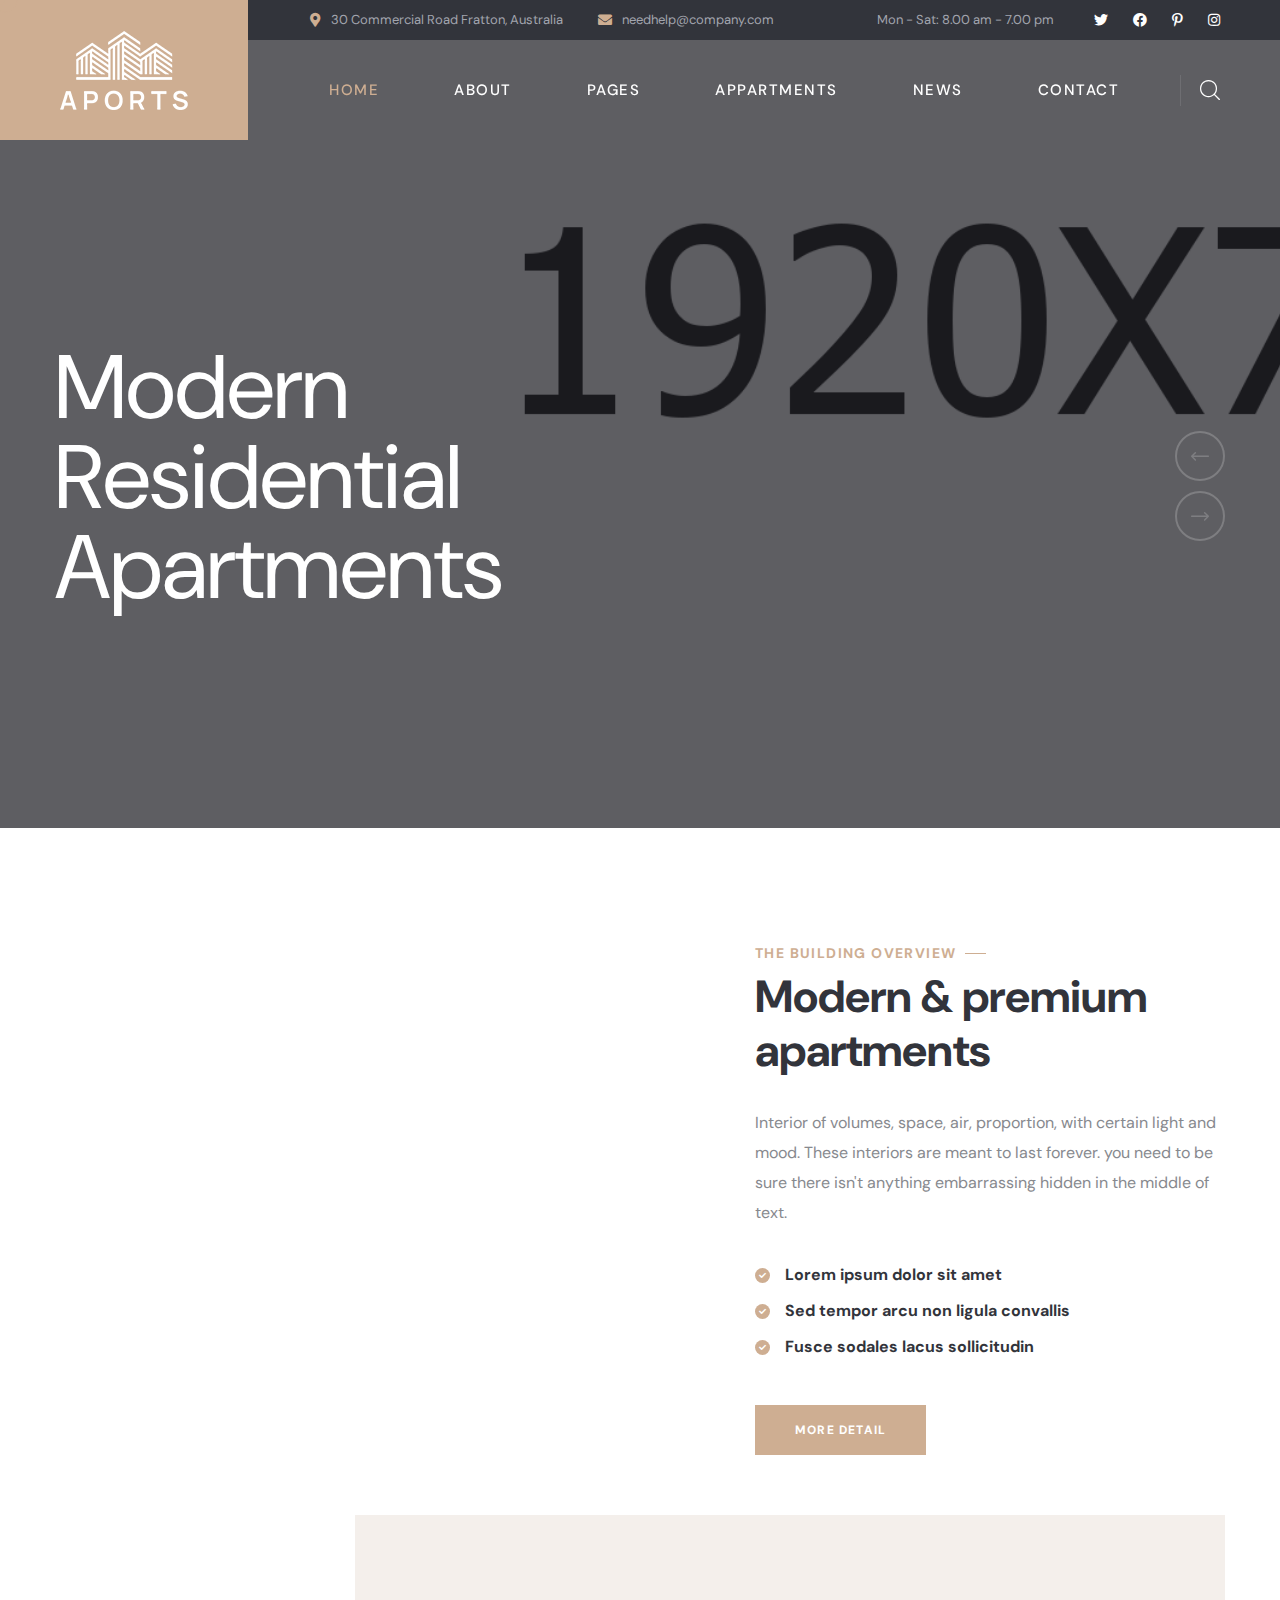
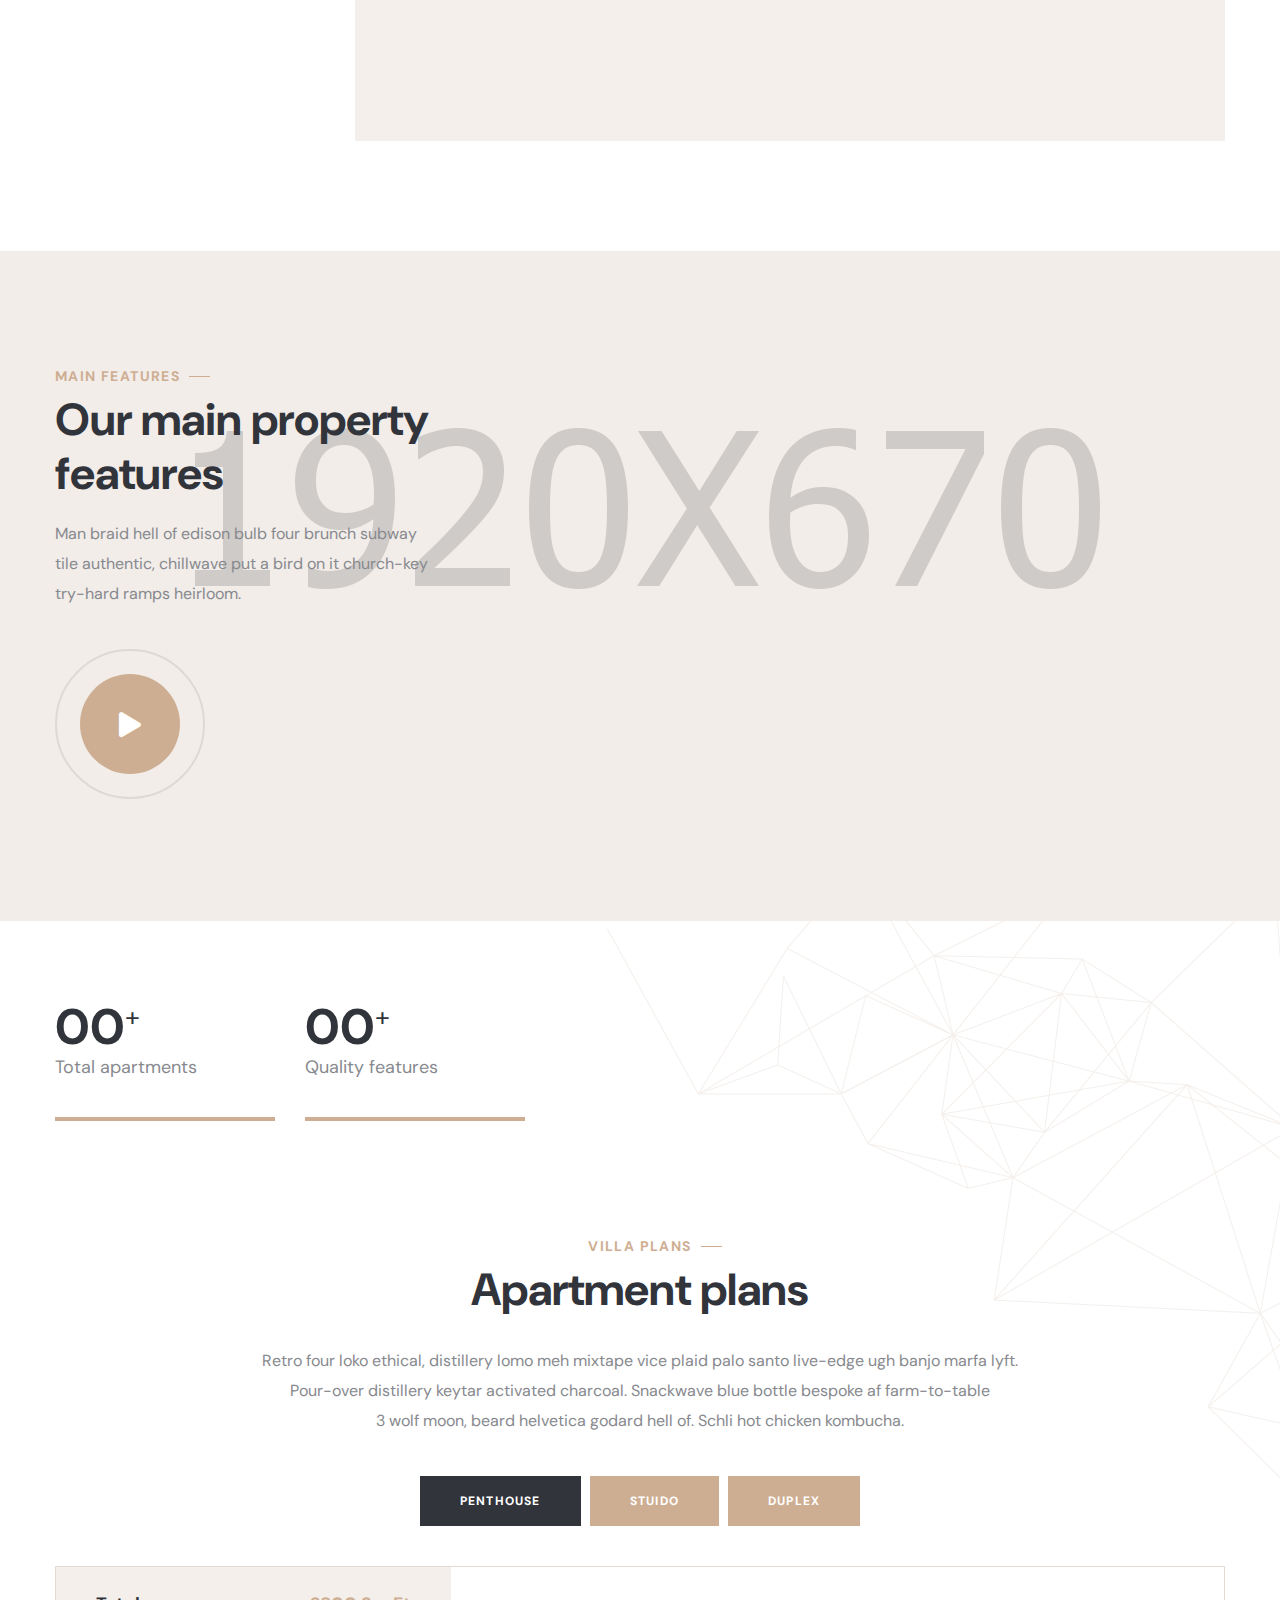
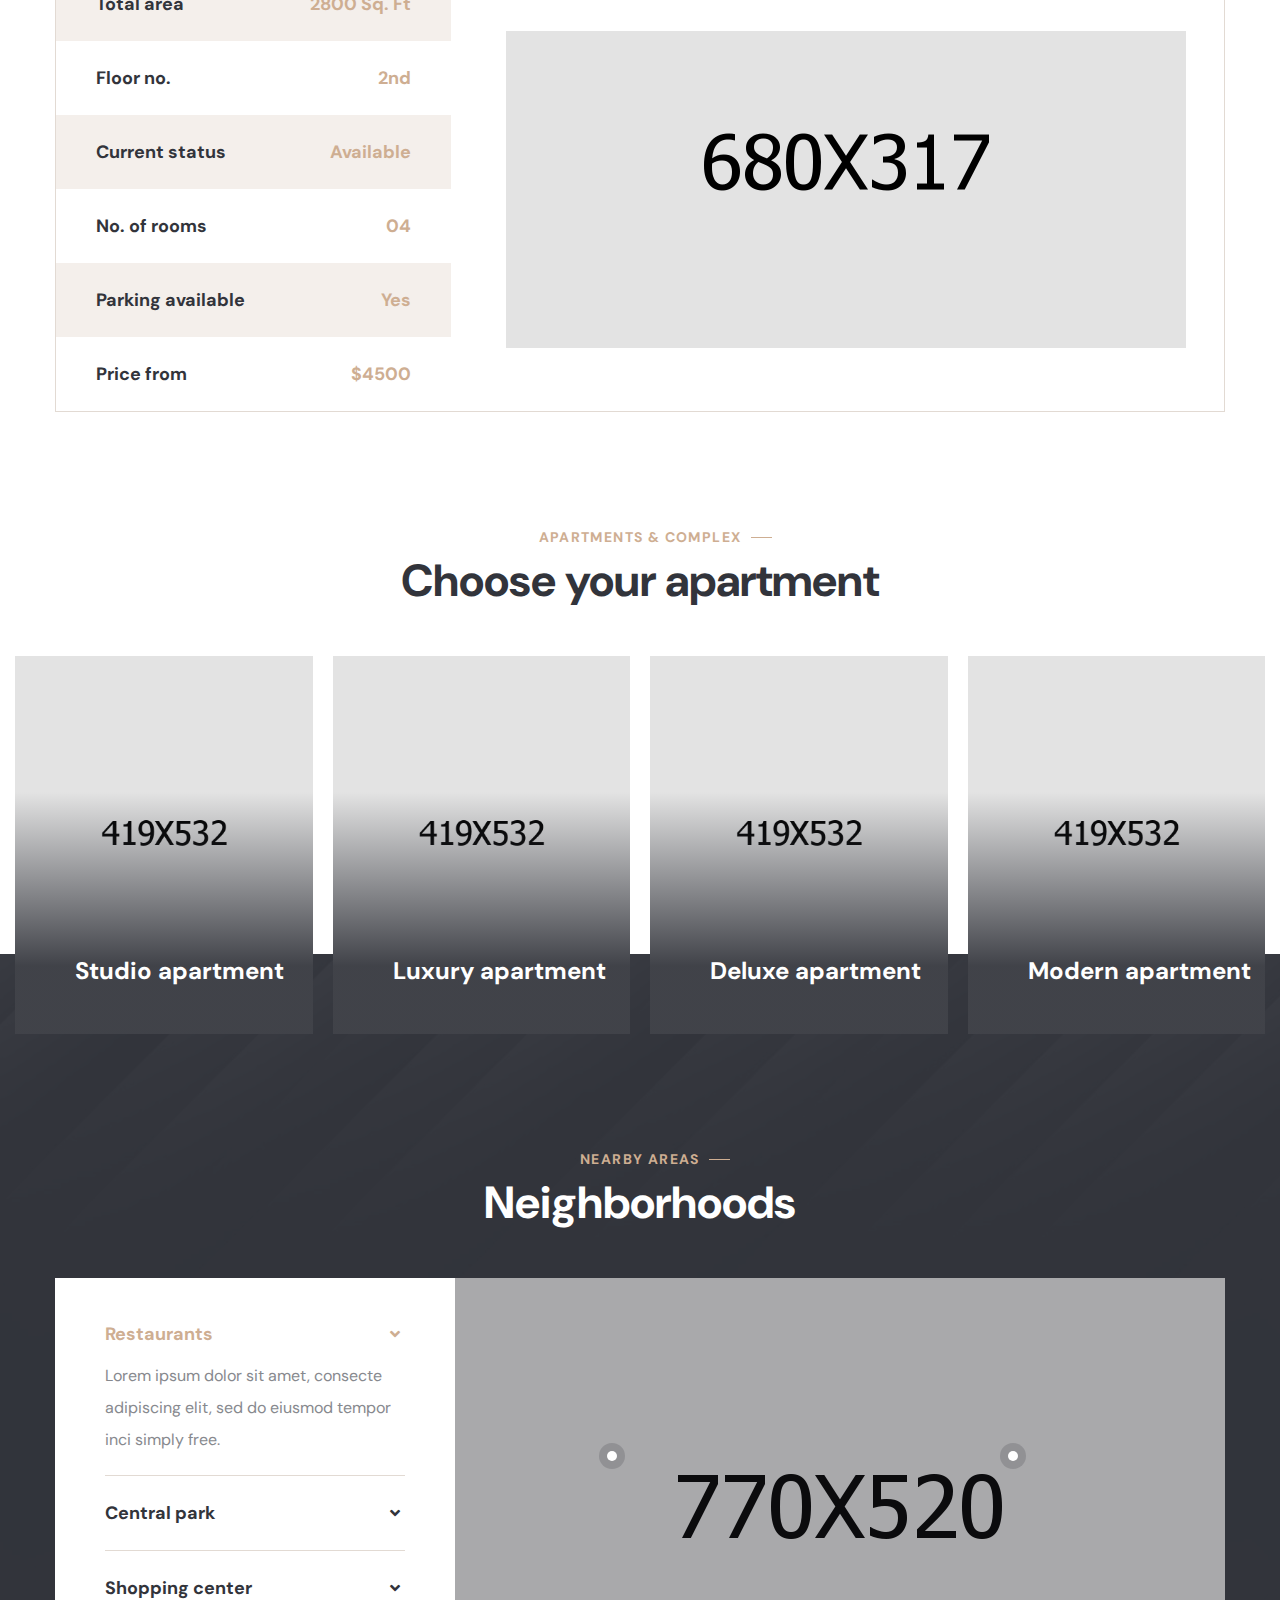
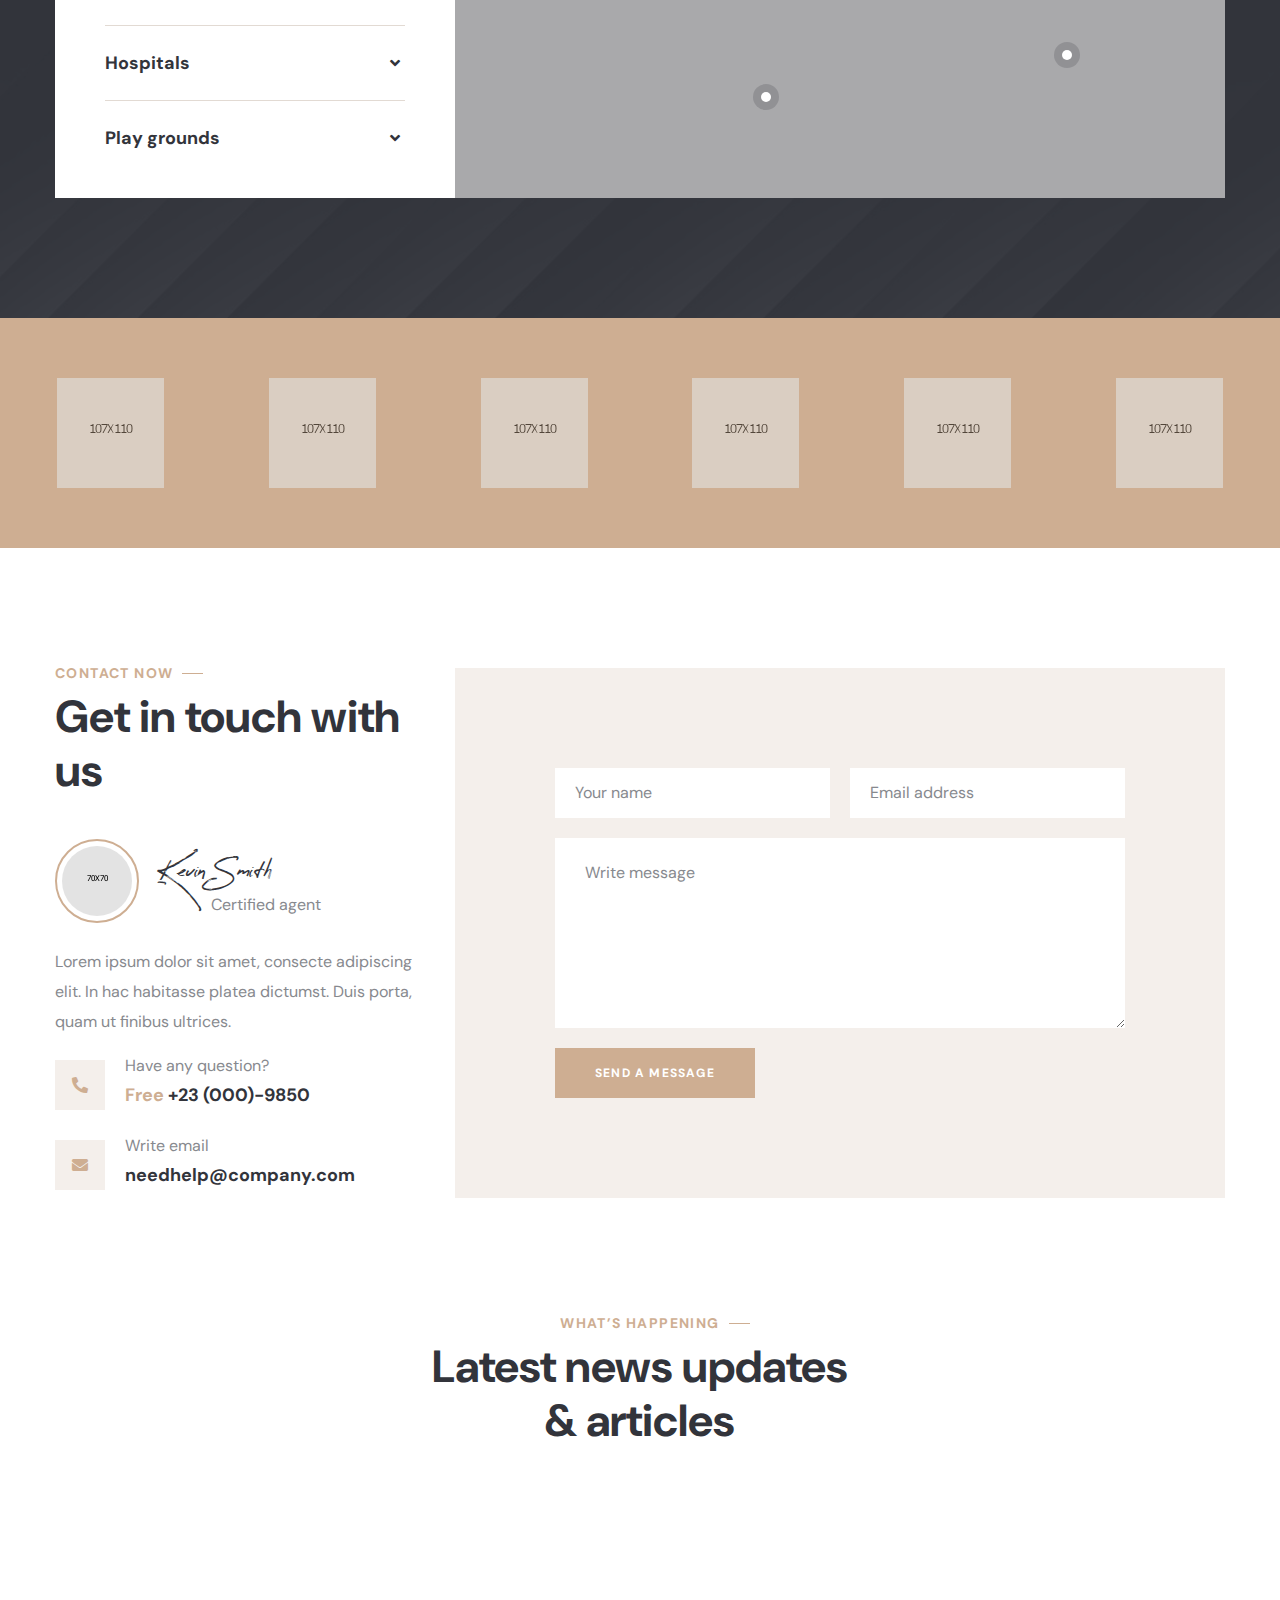
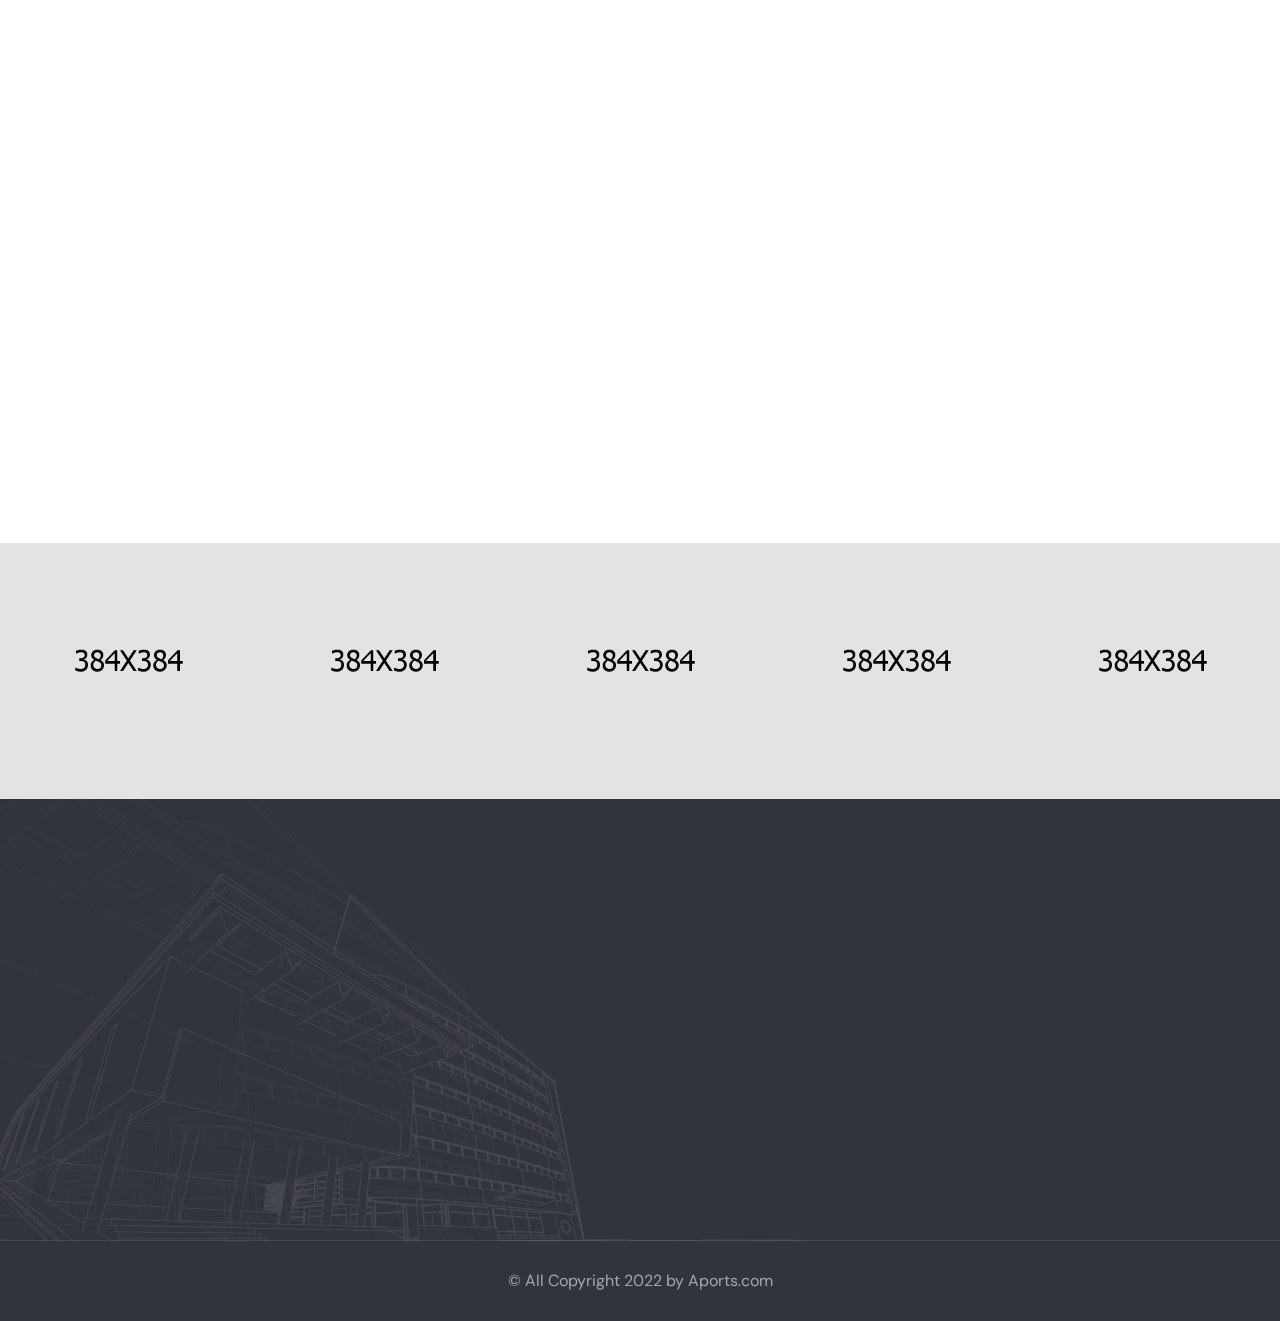
==== index.html @ 5c876b4f "initial commit" ====
<!DOCTYPE html>
<html lang="en">

<head>
    <meta charset="UTF-8" />
    <meta name="viewport" content="width=device-width, initial-scale=1.0" />
    <title> Home One || Aports || Aports HTML 5 Template </title>
    <!-- favicons Icons -->
    <link rel="apple-touch-icon" sizes="180x180" href="assets/images/favicons/apple-touch-icon.png" />
    <link rel="icon" type="image/png" sizes="32x32" href="assets/images/favicons/favicon-32x32.png" />
    <link rel="icon" type="image/png" sizes="16x16" href="assets/images/favicons/favicon-16x16.png" />
    <link rel="manifest" href="assets/images/favicons/site.webmanifest" />
    <meta name="description" content="Aports HTML 5 Template " />

    <!-- fonts -->
    <link rel="preconnect" href="https://fonts.googleapis.com">

    <link rel="preconnect" href="https://fonts.gstatic.com" crossorigin>

    <link
        href="https://fonts.googleapis.com/css2?family=DM+Sans:ital,wght@0,400;0,500;0,700;1,400;1,500;1,700&display=swap"
        rel="stylesheet">

    <link rel="stylesheet" href="assets/vendors/bootstrap/css/bootstrap.min.css" />
    <link rel="stylesheet" href="assets/vendors/animate/animate.min.css" />
    <link rel="stylesheet" href="assets/vendors/animate/custom-animate.css" />
    <link rel="stylesheet" href="assets/vendors/fontawesome/css/all.min.css" />
    <link rel="stylesheet" href="assets/vendors/jarallax/jarallax.css" />
    <link rel="stylesheet" href="assets/vendors/jquery-magnific-popup/jquery.magnific-popup.css" />
    <link rel="stylesheet" href="assets/vendors/nouislider/nouislider.min.css" />
    <link rel="stylesheet" href="assets/vendors/nouislider/nouislider.pips.css" />
    <link rel="stylesheet" href="assets/vendors/odometer/odometer.min.css" />
    <link rel="stylesheet" href="assets/vendors/swiper/swiper.min.css" />
    <link rel="stylesheet" href="assets/vendors/aports-icons/style.css">
    <link rel="stylesheet" href="assets/vendors/tiny-slider/tiny-slider.min.css" />
    <link rel="stylesheet" href="assets/vendors/reey-font/stylesheet.css" />
    <link rel="stylesheet" href="assets/vendors/owl-carousel/owl.carousel.min.css" />
    <link rel="stylesheet" href="assets/vendors/owl-carousel/owl.theme.default.min.css" />
    <link rel="stylesheet" href="assets/vendors/bxslider/jquery.bxslider.css" />
    <link rel="stylesheet" href="assets/vendors/bootstrap-select/css/bootstrap-select.min.css" />
    <link rel="stylesheet" href="assets/vendors/vegas/vegas.min.css" />
    <link rel="stylesheet" href="assets/vendors/jquery-ui/jquery-ui.css" />
    <link rel="stylesheet" href="assets/vendors/timepicker/timePicker.css" />

    <!-- template styles -->
    <link rel="stylesheet" href="assets/css/aports.css" />
    <link rel="stylesheet" href="assets/css/aports-responsive.css" />
</head>

<body class="custom-cursor">

    <div class="custom-cursor__cursor"></div>
    <div class="custom-cursor__cursor-two"></div>





    <div class="preloader">
        <div class="preloader__image"></div>
    </div>
    <!-- /.preloader -->


    <div class="page-wrapper">
        <header class="main-header">
            <div class="main-header__top">
                <div class="main-header__top-inner">
                    <div class="main-header__top-left">
                        <ul class="list-unstyled main-header__contact-list">
                            <li>
                                <div class="icon">
                                    <i class="fas fa-map-marker-alt"></i>
                                </div>
                                <div class="text">
                                    <p>30 Commercial Road Fratton, Australia</p>
                                </div>
                            </li>
                            <li>
                                <div class="icon">
                                    <i class="fas fa-envelope"></i>
                                </div>
                                <div class="text">
                                    <p><a href="mailto:needhelp@company.com">needhelp@company.com</a></p>
                                </div>
                            </li>
                        </ul>
                    </div>
                    <div class="main-header__top-right">
                        <div class="main-header__top-time">
                            <p>Mon - Sat: 8.00 am - 7.00 pm</p>
                        </div>
                        <div class="main-header__social">
                            <a href="#"><i class="fab fa-twitter"></i></a>
                            <a href="#"><i class="fab fa-facebook"></i></a>
                            <a href="#"><i class="fab fa-pinterest-p"></i></a>
                            <a href="#"><i class="fab fa-instagram"></i></a>
                        </div>
                    </div>
                </div>
            </div>
            <nav class="main-menu">
                <div class="main-menu__wrapper">
                    <div class="main-menu__wrapper-inner">
                        <div class="main-menu__left">
                            <div class="main-menu__logo">
                                <a href="index.html"><img src="assets/images/resources/logo-1.png" alt=""></a>
                            </div>
                        </div>
                        <div class="main-menu__main-menu-box">
                            <a href="#" class="mobile-nav__toggler"><i class="fa fa-bars"></i></a>
                            <ul class="main-menu__list">
                                <li class="dropdown current">
                                    <a href="index.html">Home </a>
                                    <ul class="shadow-box">
                                        <li><a href="index.html">Home One</a></li>
                                        <li><a href="index2.html">Home Two</a></li>
                                        <li><a href="index3.html">Home Three</a></li>
                                        <li class="dropdown">
                                            <a href="#">Header Styles</a>
                                            <ul>
                                                <li><a href="index.html">Header One</a></li>
                                                <li><a href="index2.html">Header Two</a></li>
                                                <li><a href="index3.html">Header Three</a></li>
                                            </ul>
                                        </li>
                                    </ul>
                                </li>
                                <li>
                                    <a href="about.html">About</a>
                                </li>
                                <li class="dropdown">
                                    <a href="#">Pages</a>
                                    <ul class="shadow-box">
                                        <li><a href="services.html">Services</a>
                                        </li>
                                        <li><a href="the-building.html">The Building</a>
                                        </li>
                                        <li><a href="agents.html">Agents</a></li>
                                        <li><a href="faq.html">FAQs</a></li>
                                    </ul>
                                </li>
                                <li class="dropdown">
                                    <a href="#">Appartments</a>
                                    <ul class="shadow-box">
                                        <li><a href="apartments.html">Apartments</a></li>
                                        <li><a href="apartment-details.html">Apartment Details</a></li>
                                    </ul>
                                </li>
                                <li class="dropdown">
                                    <a href="#">News</a>
                                    <ul class="shadow-box">
                                        <li><a href="news.html">News</a></li>
                                        <li><a href="news-details.html">News Details</a></li>
                                    </ul>
                                </li>
                                <li>
                                    <a href="contact.html">Contact</a>
                                </li>
                            </ul>
                        </div>
                        <div class="main-menu__right">
                            <div class="main-menu__search-btn-box">
                                <div class="main-menu__search-box">
                                    <a href="#" class="main-menu__search search-toggler icon-magnifying-glass"></a>
                                </div>
                                <div class="main-menu__btn-box">
                                    <a href="contact.html" class="thm-btn main-menu__btn">Schedule a Visit</a>
                                </div>
                            </div>
                        </div>
                    </div>
                </div>
            </nav>
        </header>

        <div class="stricky-header stricked-menu main-menu">
            <div class="sticky-header__content"></div><!-- /.sticky-header__content -->
        </div><!-- /.stricky-header -->

        <!--Main Slider Start-->
        <section class="main-slider clearfix">
            <div class="swiper-container thm-swiper__slider" data-swiper-options='{"slidesPerView": 1, "loop": true,
                "effect": "fade",
                "pagination": {
                "el": "#main-slider-pagination",
                "type": "bullets",
                "clickable": true
                },
                "navigation": {
                "nextEl": "#main-slider__swiper-button-next",
                "prevEl": "#main-slider__swiper-button-prev"
                },
                "autoplay": {
                "delay": 5000
                }}'>
                <div class="swiper-wrapper">

                    <div class="swiper-slide">
                        <div class="image-layer"
                            style="background-image: url(assets/images/backgrounds/main-slider-1-1.jpg);"></div>
                        <!-- /.image-layer -->
                        <div class="container">
                            <div class="row">
                                <div class="col-xl-12">
                                    <div class="main-slider__content">
                                        <h2 class="main-slider__title">Modern <br> Residential <br> Apartments</h2>
                                    </div>
                                </div>
                            </div>
                        </div>
                    </div>

                    <div class="swiper-slide">
                        <div class="image-layer"
                            style="background-image: url(assets/images/backgrounds/main-slider-1-2.jpg);"></div>
                        <!-- /.image-layer -->
                        <div class="container">
                            <div class="row">
                                <div class="col-xl-12">
                                    <div class="main-slider__content">
                                        <h2 class="main-slider__title">Modern <br> Residential <br> Apartments</h2>
                                    </div>
                                </div>
                            </div>
                        </div>
                    </div>

                    <div class="swiper-slide">
                        <div class="image-layer"
                            style="background-image: url(assets/images/backgrounds/main-slider-1-3.jpg);"></div>
                        <!-- /.image-layer -->
                        <div class="container">
                            <div class="row">
                                <div class="col-xl-12">
                                    <div class="main-slider__content">
                                        <h2 class="main-slider__title">Modern <br> Residential <br> Apartments</h2>
                                    </div>
                                </div>
                            </div>
                        </div>
                    </div>




                </div>



                <!-- If we need navigation buttons -->
                <div class="main-slider__nav">
                    <div class="swiper-button-prev" id="main-slider__swiper-button-next">
                        <i class="icon-left-arrow"></i>
                    </div>
                    <div class="swiper-button-next" id="main-slider__swiper-button-prev">
                        <i class="icon-right-arrow"></i>
                    </div>
                </div>

            </div>
        </section>
        <!--Main Slider End-->

        <!--About One Start-->
        <section class="about-one">
            <div class="container">
                <div class="row">
                    <div class="col-xl-6">
                        <div class="about-one__left wow slideInLeft" data-wow-delay="100ms" data-wow-duration="2500ms">
                            <div class="about-one__big-text">Apartments</div>
                            <div class="about-one__img-box">
                                <div class="about-one__img-one">
                                    <img src="assets/images/resources/about-one-img-1.jpg" alt="">
                                </div>
                                <div class="about-one__img-two">
                                    <img src="assets/images/resources/about-one-img-2.jpg" alt="">
                                </div>
                                <div class="about-one__shape-1 float-bob-y"></div>
                                <div class="about-one__shape-2">
                                    <img src="assets/images/shapes/about-one-shape-2.png" alt="">
                                </div>
                            </div>
                        </div>
                    </div>
                    <div class="col-xl-6">
                        <div class="about-one__right">
                            <div class="section-title text-left">
                                <span class="section-title__tagline">the building overview</span>
                                <h2 class="section-title__title">Modern & premium apartments</h2>
                            </div>
                            <p class="about-one__text">Interior of volumes, space, air, proportion, with certain light
                                and mood. These interiors are meant to last forever.
                                you need to be sure there isn't anything embarrassing hidden in the middle of text.</p>
                            <ul class="list-unstyled about-one__points">
                                <li>
                                    <div class="icon">
                                        <i class="fa fa-check"></i>
                                    </div>
                                    <div class="text">
                                        <p>Lorem ipsum dolor sit amet</p>
                                    </div>
                                </li>
                                <li>
                                    <div class="icon">
                                        <i class="fa fa-check"></i>
                                    </div>
                                    <div class="text">
                                        <p>Sed tempor arcu non ligula convallis</p>
                                    </div>
                                </li>
                                <li>
                                    <div class="icon">
                                        <i class="fa fa-check"></i>
                                    </div>
                                    <div class="text">
                                        <p>Fusce sodales lacus sollicitudin</p>
                                    </div>
                                </li>
                            </ul>
                            <a href="about.html" class="thm-btn about-one__btn">More Detail</a>
                        </div>
                    </div>
                </div>
            </div>
        </section>
        <!--About One End-->

        <!--Counter One Start-->
        <section class="counter-one">
            <div class="container">
                <div class="row">
                    <div class="col-xl-12">
                        <div class="counter-one__inner">
                            <ul class="list-unstyled counter-one__list">
                                <li class="counter-one__single wow fadeInLeft" data-wow-delay="100ms">
                                    <div class="counter-one__icon">
                                        <span class="icon-size"></span>
                                    </div>
                                    <div class="counter-one__content-box count-box">
                                        <h3 class="count-text" data-stop="8800" data-speed="1500">00</h3>
                                        <p class="counter-one__text">Sqaure Areas</p>
                                    </div>
                                </li>
                                <li class="counter-one__single wow fadeInLeft" data-wow-delay="200ms">
                                    <div class="counter-one__icon">
                                        <span class="icon-parking"></span>
                                    </div>
                                    <div class="counter-one__content-box count-box">
                                        <h3 class="count-text" data-stop="680" data-speed="1500">00</h3>
                                        <p class="counter-one__text">Car Parkings</p>
                                    </div>
                                </li>
                                <li class="counter-one__single wow fadeInLeft" data-wow-delay="300ms">
                                    <div class="counter-one__icon">
                                        <span class="icon-apartments"></span>
                                    </div>
                                    <div class="counter-one__content-box count-box">
                                        <h3 class="count-text" data-stop="380" data-speed="1500">00</h3>
                                        <p class="counter-one__text">Apartments</p>
                                    </div>
                                </li>
                                <li class="counter-one__single wow fadeInLeft" data-wow-delay="400ms">
                                    <div class="counter-one__icon">
                                        <span class="icon-hotel-bed"></span>
                                    </div>
                                    <div class="counter-one__content-box count-box">
                                        <h3 class="count-text" data-stop="280" data-speed="1500">00</h3>
                                        <p class="counter-one__text">Bedrooms</p>
                                    </div>
                                </li>
                            </ul>
                        </div>
                    </div>
                </div>
            </div>
        </section>
        <!--Counter One End-->

        <!--Feature One Start-->
        <section class="feature-one">
            <div class="feature-one__bg-box">
                <div class="feature-one__bg"
                    style="background-image: url(assets/images/backgrounds/feature-one-bg.jpg);"></div>
            </div>
            <div class="feature-one__shape-1 float-bob-x">
                <img src="assets/images/shapes/feature-one-shape-1.png" alt="">
            </div>
            <div class="container">
                <div class="row">
                    <div class="col-xl-5">
                        <div class="feature-one__left">
                            <div class="section-title text-left">
                                <span class="section-title__tagline">Main features</span>
                                <h2 class="section-title__title">Our main property features</h2>
                            </div>
                            <p class="feature-one__text">Man braid hell of edison bulb four brunch subway <br> tile
                                authentic, chillwave put a bird on it church-key <br> try-hard ramps heirloom.</p>
                            <div class="feature-one__video-link">
                                <a href="https://www.youtube.com/watch?v=Get7rqXYrbQ" class="video-popup">
                                    <div class="feature-one__video-icon">
                                        <span class="fa fa-play"></span>
                                        <i class="ripple"></i>
                                    </div>
                                </a>
                            </div>
                            <div class="feature-one__counter-box">
                                <ul class="feature-one__counter-list list-unstyled">
                                    <li>
                                        <div class="feature-one__counter-content-box">
                                            <div class="feature-one__counter-count-box count-box">
                                                <h3 class="count-text" data-stop="360" data-speed="1500">00</h3>
                                                <span class="feature-one__counter-plus">+</span>
                                            </div>
                                            <p class="feature-one__counter-text">Total apartments</p>
                                        </div>
                                    </li>
                                    <li>
                                        <div class="feature-one__counter-content-box">
                                            <div class="feature-one__counter-count-box count-box">
                                                <h3 class="count-text" data-stop="680" data-speed="1500">00</h3>
                                                <span class="feature-one__counter-plus">+</span>
                                            </div>
                                            <p class="feature-one__counter-text">Quality features</p>
                                        </div>
                                    </li>
                                </ul>
                            </div>
                        </div>
                    </div>
                    <div class="col-xl-7">
                        <div class="feature-one__right">
                            <div class="row">
                                <!--Feature One Single Start-->
                                <div class="col-xl-6 col-lg-6 col-md-6 wow fadeInUp" data-wow-delay="100ms">
                                    <div class="feature-one__single">
                                        <div class="feature-one__single-inner">
                                            <div class="feature-one__icon">
                                                <span class="icon-residential"></span>
                                            </div>
                                            <h3 class="feature-one__title"><a href="services.html">Smart living</a></h3>
                                            <p class="feature-one__text">When nothing prevents our being
                                                able to we like best, every pleasure to be welcomed & every.</p>
                                            <div class="feature-one__btn">
                                                <a href="services.html"> <i class="fa fa-arrow-right"></i>Read More</a>
                                            </div>
                                        </div>
                                    </div>
                                </div>
                                <!--Feature One Single End-->
                                <!--Feature One Single Start-->
                                <div class="col-xl-6 col-lg-6 col-md-6 wow fadeInUp" data-wow-delay="200ms">
                                    <div class="feature-one__single">
                                        <div class="feature-one__single-inner">
                                            <div class="feature-one__icon">
                                                <span class="icon-sustainable"></span>
                                            </div>
                                            <h3 class="feature-one__title"><a href="services.html">Eco construction</a>
                                            </h3>
                                            <p class="feature-one__text">When nothing prevents our being
                                                able to we like best, every pleasure to be welcomed & every.</p>
                                            <div class="feature-one__btn">
                                                <a href="services.html"> <i class="fa fa-arrow-right"></i>Read More</a>
                                            </div>
                                        </div>
                                    </div>
                                </div>
                                <!--Feature One Single End-->
                                <!--Feature One Single Start-->
                                <div class="col-xl-6 col-lg-6 col-md-6 wow fadeInUp" data-wow-delay="300ms">
                                    <div class="feature-one__single">
                                        <div class="feature-one__single-inner">
                                            <div class="feature-one__icon">
                                                <span class="icon-world"></span>
                                            </div>
                                            <h3 class="feature-one__title"><a href="services.html">Attractive
                                                    location</a></h3>
                                            <p class="feature-one__text">When nothing prevents our being
                                                able to we like best, every pleasure to be welcomed & every.</p>
                                            <div class="feature-one__btn">
                                                <a href="services.html"> <i class="fa fa-arrow-right"></i>Read More</a>
                                            </div>
                                        </div>
                                    </div>
                                </div>
                                <!--Feature One Single End-->
                                <!--Feature One Single Start-->
                                <div class="col-xl-6 col-lg-6 col-md-6 wow fadeInUp" data-wow-delay="400ms">
                                    <div class="feature-one__single">
                                        <div class="feature-one__single-inner">
                                            <div class="feature-one__icon">
                                                <span class="icon-home-automation"></span>
                                            </div>
                                            <h3 class="feature-one__title"><a href="services.html">Modern technology</a>
                                            </h3>
                                            <p class="feature-one__text">When nothing prevents our being
                                                able to we like best, every pleasure to be welcomed & every.</p>
                                            <div class="feature-one__btn">
                                                <a href="services.html"> <i class="fa fa-arrow-right"></i>Read More</a>
                                            </div>
                                        </div>
                                    </div>
                                </div>
                                <!--Feature One Single End-->
                            </div>
                        </div>
                    </div>
                </div>
            </div>
        </section>
        <!--Feature One End-->

        <!--Floor Plan Start-->
        <section class="floor-plan">
            <div class="container">
                <div class="section-title text-center">
                    <span class="section-title__tagline">Villa plans</span>
                    <h2 class="section-title__title">Apartment plans</h2>
                    <p class="floor-plan__text">Retro four loko ethical, distillery lomo meh mixtape vice plaid palo
                        santo
                        live-edge ugh banjo marfa lyft. <br> Pour-over distillery keytar activated charcoal. Snackwave
                        blue
                        bottle bespoke af farm-to-table <br> 3 wolf moon, beard helvetica godard hell of. Schli hot
                        chicken
                        kombucha.</p>
                </div>
                <div class="floor-plan__main-tab-box tabs-box">
                    <ul class="tab-buttons clearfix list-unstyled">
                        <li data-tab="#penthouse" class="tab-btn active-btn"><span>Penthouse</span></li>
                        <li data-tab="#stuido" class="tab-btn"><span>Stuido</span></li>
                        <li data-tab="#duplex" class="tab-btn"><span>Duplex</span></li>
                    </ul>
                    <div class="tabs-content">
                        <!--tab-->
                        <div class="tab active-tab" id="penthouse">
                            <div class="floor-plan__tab-content-inner">
                                <div class="floor-plan__tab-content-left">
                                    <ul class="list-unstyled floor-plan__tab-content-details">
                                        <li>
                                            <p>Total area</p>
                                            <span>2800 Sq. Ft</span>
                                        </li>
                                        <li>
                                            <p>Floor no.</p>
                                            <span>2nd</span>
                                        </li>
                                        <li>
                                            <p>Current status</p>
                                            <span>Available</span>
                                        </li>
                                        <li>
                                            <p>No. of rooms</p>
                                            <span>04</span>
                                        </li>
                                        <li>
                                            <p>Parking available</p>
                                            <span>Yes</span>
                                        </li>
                                        <li>
                                            <p>Price from</p>
                                            <span>$4500</span>
                                        </li>
                                    </ul>
                                </div>
                                <div class="floor-plan__tab-content-righ">
                                    <img src="assets/images/resources/floor-plan-tab-content-img-1.png" alt="">
                                </div>
                            </div>
                        </div>
                        <!--tab-->
                        <div class="tab " id="stuido">
                            <div class="floor-plan__tab-content-inner">
                                <div class="floor-plan__tab-content-left">
                                    <ul class="list-unstyled floor-plan__tab-content-details">
                                        <li>
                                            <p>Total area</p>
                                            <span>2800 Sq. Ft</span>
                                        </li>
                                        <li>
                                            <p>Floor no.</p>
                                            <span>2nd</span>
                                        </li>
                                        <li>
                                            <p>Current status</p>
                                            <span>Available</span>
                                        </li>
                                        <li>
                                            <p>No. of rooms</p>
                                            <span>04</span>
                                        </li>
                                        <li>
                                            <p>Parking available</p>
                                            <span>Yes</span>
                                        </li>
                                        <li>
                                            <p>Price from</p>
                                            <span>$4500</span>
                                        </li>
                                    </ul>
                                </div>
                                <div class="floor-plan__tab-content-righ">
                                    <img src="assets/images/resources/floor-plan-tab-content-img-1.png" alt="">
                                </div>
                            </div>
                        </div>
                        <!--tab-->
                        <div class="tab " id="duplex">
                            <div class="floor-plan__tab-content-inner">
                                <div class="floor-plan__tab-content-left">
                                    <ul class="list-unstyled floor-plan__tab-content-details">
                                        <li>
                                            <p>Total area</p>
                                            <span>2800 Sq. Ft</span>
                                        </li>
                                        <li>
                                            <p>Floor no.</p>
                                            <span>2nd</span>
                                        </li>
                                        <li>
                                            <p>Current status</p>
                                            <span>Available</span>
                                        </li>
                                        <li>
                                            <p>No. of rooms</p>
                                            <span>04</span>
                                        </li>
                                        <li>
                                            <p>Parking available</p>
                                            <span>Yes</span>
                                        </li>
                                        <li>
                                            <p>Price from</p>
                                            <span>$4500</span>
                                        </li>
                                    </ul>
                                </div>
                                <div class="floor-plan__tab-content-righ">
                                    <img src="assets/images/resources/floor-plan-tab-content-img-1.png" alt="">
                                </div>
                            </div>
                        </div>
                    </div>
                </div>
            </div>
        </section>
        <!--Floor Plan End-->

        <!--Apartments One Start-->
        <section class="apartments-one">
            <div class="container">
                <div class="section-title text-center">
                    <span class="section-title__tagline">Apartments & complex</span>
                    <h2 class="section-title__title">Choose your apartment</h2>
                </div>
                <div class="row">
                    <!--Apartments One Single Start-->
                    <div class="col-xl-3 col-lg-6 col-md-6">
                        <div class="apartments-one__single">
                            <div class="apartments-one__img">
                                <img src="assets/images/apartment/apartment-1-1.jpg" alt="">
                                <div class="apartments-one__title-box">
                                    <h3 class="apartments-one__title"><a href="apartment-details.html">Studio
                                            apartment</a></h3>
                                </div>
                                <div class="apartments-one__hover">
                                    <h3 class="apartments-one__hover-title"><a href="apartment-details.html">Studio
                                            apartment</a></h3>
                                    <p class="apartments-one__hover-text">There are many type of variations <br> pass
                                        not available</p>
                                    <div class="apartments-one__arrow">
                                        <a href="apartment-details.html"><span class="icon-right-arrow"></span> </a>
                                    </div>
                                </div>
                            </div>
                        </div>
                    </div>
                    <!--Apartments One Single End-->
                    <!--Apartments One Single Start-->
                    <div class="col-xl-3 col-lg-6 col-md-6">
                        <div class="apartments-one__single">
                            <div class="apartments-one__img">
                                <img src="assets/images/apartment/apartment-1-2.jpg" alt="">
                                <div class="apartments-one__title-box">
                                    <h3 class="apartments-one__title"><a href="apartment-details.html">Luxury
                                            apartment</a></h3>
                                </div>
                                <div class="apartments-one__hover">
                                    <h3 class="apartments-one__hover-title"><a href="apartment-details.html">Luxury
                                            apartment</a></h3>
                                    <p class="apartments-one__hover-text">There are many type of variations <br> pass
                                        not available</p>
                                    <div class="apartments-one__arrow">
                                        <a href="apartment-details.html"><span class="icon-right-arrow"></span> </a>
                                    </div>
                                </div>
                            </div>
                        </div>
                    </div>
                    <!--Apartments One Single End-->
                    <!--Apartments One Single Start-->
                    <div class="col-xl-3 col-lg-6 col-md-6">
                        <div class="apartments-one__single">
                            <div class="apartments-one__img">
                                <img src="assets/images/apartment/apartment-1-3.jpg" alt="">
                                <div class="apartments-one__title-box">
                                    <h3 class="apartments-one__title"><a href="apartment-details.html">Deluxe
                                            apartment</a></h3>
                                </div>
                                <div class="apartments-one__hover">
                                    <h3 class="apartments-one__hover-title"><a href="apartment-details.html">Deluxe
                                            apartment</a></h3>
                                    <p class="apartments-one__hover-text">There are many type of variations <br> pass
                                        not available</p>
                                    <div class="apartments-one__arrow">
                                        <a href="apartment-details.html"><span class="icon-right-arrow"></span> </a>
                                    </div>
                                </div>
                            </div>
                        </div>
                    </div>
                    <!--Apartments One Single End-->
                    <!--Apartments One Single Start-->
                    <div class="col-xl-3 col-lg-6 col-md-6">
                        <div class="apartments-one__single">
                            <div class="apartments-one__img">
                                <img src="assets/images/apartment/apartment-1-4.jpg" alt="">
                                <div class="apartments-one__title-box">
                                    <h3 class="apartments-one__title"><a href="apartment-details.html">Modern
                                            apartment</a></h3>
                                </div>
                                <div class="apartments-one__hover">
                                    <h3 class="apartments-one__hover-title"><a href="apartment-details.html">Modern
                                            apartment</a></h3>
                                    <p class="apartments-one__hover-text">There are many type of variations <br> pass
                                        not available</p>
                                    <div class="apartments-one__arrow">
                                        <a href="apartment-details.html"><span class="icon-right-arrow"></span> </a>
                                    </div>
                                </div>
                            </div>
                        </div>
                    </div>
                    <!--Apartments One Single End-->
                </div>
            </div>
        </section>
        <!--Apartments One End-->

        <!--Neighborhoods Start-->
        <section class="neighborhoods">
            <div class="neighborhoods-bg"
                style="background-image: url(assets/images/backgrounds/neighborhoods-bg.jpg);"></div>
            <div class="container">
                <div class="section-title text-center">
                    <span class="section-title__tagline">Nearby areas</span>
                    <h2 class="section-title__title">Neighborhoods</h2>
                </div>
                <div class="row">
                    <div class="col-xl-4 col-lg-5">
                        <div class="neighborhoods__left">
                            <div class="neighborhoods__faq">
                                <div class="accrodion-grp" data-grp-name="faq-one-accrodion">
                                    <div class="accrodion active">
                                        <div class="accrodion-title">
                                            <h4>Restaurants</h4>
                                        </div>
                                        <div class="accrodion-content">
                                            <div class="inner">
                                                <p>Lorem ipsum dolor sit amet, consecte adipiscing elit, sed do eiusmod
                                                    tempor inci simply free.</p>
                                            </div><!-- /.inner -->
                                        </div>
                                    </div>
                                    <div class="accrodion">
                                        <div class="accrodion-title">
                                            <h4>Central park</h4>
                                        </div>
                                        <div class="accrodion-content">
                                            <div class="inner">
                                                <p>Lorem ipsum dolor sit amet, consecte adipiscing elit, sed do eiusmod
                                                    tempor inci simply free.</p>
                                            </div><!-- /.inner -->
                                        </div>
                                    </div>
                                    <div class="accrodion">
                                        <div class="accrodion-title">
                                            <h4>Shopping center</h4>
                                        </div>
                                        <div class="accrodion-content">
                                            <div class="inner">
                                                <p>Lorem ipsum dolor sit amet, consecte adipiscing elit, sed do eiusmod
                                                    tempor inci simply free.</p>
                                            </div><!-- /.inner -->
                                        </div>
                                    </div>
                                    <div class="accrodion">
                                        <div class="accrodion-title">
                                            <h4>Hospitals</h4>
                                        </div>
                                        <div class="accrodion-content">
                                            <div class="inner">
                                                <p>Lorem ipsum dolor sit amet, consecte adipiscing elit, sed do eiusmod
                                                    tempor inci simply free.</p>
                                            </div><!-- /.inner -->
                                        </div>
                                    </div>
                                    <div class="accrodion last-child">
                                        <div class="accrodion-title">
                                            <h4>Play grounds</h4>
                                        </div>
                                        <div class="accrodion-content">
                                            <div class="inner">
                                                <p>Lorem ipsum dolor sit amet, consecte adipiscing elit, sed do eiusmod
                                                    tempor inci simply free.</p>
                                            </div><!-- /.inner -->
                                        </div>
                                    </div>
                                </div>
                            </div>
                        </div>
                    </div>
                    <div class="col-xl-8 col-lg-7">
                        <div class="neighborhoods__right">
                            <div class="neighborhoods__img-box">
                                <div class="neighborhoods__img">
                                    <img src="assets/images/resources/neighborhoods-img-1.jpg" alt="">
                                </div>
                                <div class="neighborhoods__location-1">
                                    <div class="neighborhoods__map-markar"></div>
                                    <div class="neighborhoods__popup-box">
                                        <div class="neighborhoods__popup">
                                            <div class="neighborhoods__popup-inner">
                                                <h5 class="neighborhoods__popup-title">Restauant</h5>
                                                <p class="neighborhoods__popup-text">Metropolitan Opera House
                                                    Lincoln Center
                                                    Theater New York</p>
                                                <span class="neighborhoods__popup-km">13.5KM</span>
                                            </div>
                                        </div>
                                    </div>
                                </div>
                                <div class="neighborhoods__location-1 neighborhoods__location-2">
                                    <div class="neighborhoods__map-markar neighborhoods__map-markar-2"></div>
                                    <div class="neighborhoods__popup-box">
                                        <div class="neighborhoods__popup">
                                            <div class="neighborhoods__popup-inner">
                                                <h5 class="neighborhoods__popup-title">Central park</h5>
                                                <p class="neighborhoods__popup-text">Metropolitan Opera House
                                                    Lincoln Center
                                                    Theater New York</p>
                                                <span class="neighborhoods__popup-km">13.5KM</span>
                                            </div>
                                        </div>
                                    </div>
                                </div>
                                <div class="neighborhoods__location-1 neighborhoods__location-3">
                                    <div class="neighborhoods__map-markar neighborhoods__map-markar-3"></div>
                                    <div class="neighborhoods__popup-box">
                                        <div class="neighborhoods__popup">
                                            <div class="neighborhoods__popup-inner">
                                                <h5 class="neighborhoods__popup-title">Shopping center</h5>
                                                <p class="neighborhoods__popup-text">Metropolitan Opera House
                                                    Lincoln Center
                                                    Theater New York</p>
                                                <span class="neighborhoods__popup-km">13.5KM</span>
                                            </div>
                                        </div>
                                    </div>
                                </div>
                                <div class="neighborhoods__location-1 neighborhoods__location-4">
                                    <div class="neighborhoods__map-markar neighborhoods__map-markar-4"></div>
                                    <div class="neighborhoods__popup-box">
                                        <div class="neighborhoods__popup">
                                            <div class="neighborhoods__popup-inner">
                                                <h5 class="neighborhoods__popup-title">Hospitals</h5>
                                                <p class="neighborhoods__popup-text">Metropolitan Opera House
                                                    Lincoln Center
                                                    Theater New York</p>
                                                <span class="neighborhoods__popup-km">13.5KM</span>
                                            </div>
                                        </div>
                                    </div>
                                </div>
                            </div>
                        </div>
                    </div>
                </div>
            </div>
        </section>
        <!--Neighborhoods End-->

        <!--Brand One Start-->
        <section class="brand-one">
            <div class="container">
                <div class="row">
                    <div class="col-xl-12">
                        <div class="brand-one__inner">
                            <div class="thm-swiper__slider swiper-container" data-swiper-options='{"spaceBetween": 100, "slidesPerView": 5, "autoplay": { "delay": 5000 }, "breakpoints": {
                        "0": {
                            "spaceBetween": 30,
                            "slidesPerView": 2
                        },
                        "375": {
                            "spaceBetween": 30,
                            "slidesPerView": 2
                        },
                        "575": {
                            "spaceBetween": 30,
                            "slidesPerView": 3
                        },
                        "767": {
                            "spaceBetween": 50,
                            "slidesPerView": 4
                        },
                        "991": {
                            "spaceBetween": 50,
                            "slidesPerView": 5
                        },
                        "1199": {
                            "spaceBetween": 100,
                            "slidesPerView": 6
                        }
                    }}'>
                                <div class="swiper-wrapper">
                                    <div class="swiper-slide">
                                        <img src="assets/images/brand/brand-1-1.png" alt="">
                                    </div><!-- /.swiper-slide -->
                                    <div class="swiper-slide">
                                        <img src="assets/images/brand/brand-1-2.png" alt="">
                                    </div><!-- /.swiper-slide -->
                                    <div class="swiper-slide">
                                        <img src="assets/images/brand/brand-1-3.png" alt="">
                                    </div><!-- /.swiper-slide -->
                                    <div class="swiper-slide">
                                        <img src="assets/images/brand/brand-1-4.png" alt="">
                                    </div><!-- /.swiper-slide -->
                                    <div class="swiper-slide">
                                        <img src="assets/images/brand/brand-1-5.png" alt="">
                                    </div><!-- /.swiper-slide -->
                                    <div class="swiper-slide">
                                        <img src="assets/images/brand/brand-1-6.png" alt="">
                                    </div><!-- /.swiper-slide -->
                                    <div class="swiper-slide">
                                        <img src="assets/images/brand/brand-1-1.png" alt="">
                                    </div><!-- /.swiper-slide -->
                                    <div class="swiper-slide">
                                        <img src="assets/images/brand/brand-1-2.png" alt="">
                                    </div><!-- /.swiper-slide -->
                                    <div class="swiper-slide">
                                        <img src="assets/images/brand/brand-1-3.png" alt="">
                                    </div><!-- /.swiper-slide -->
                                    <div class="swiper-slide">
                                        <img src="assets/images/brand/brand-1-4.png" alt="">
                                    </div><!-- /.swiper-slide -->
                                    <div class="swiper-slide">
                                        <img src="assets/images/brand/brand-1-5.png" alt="">
                                    </div><!-- /.swiper-slide -->
                                    <div class="swiper-slide">
                                        <img src="assets/images/brand/brand-1-6.png" alt="">
                                    </div><!-- /.swiper-slide -->
                                </div>
                            </div>
                        </div>
                    </div>
                </div>
            </div>
        </section>
        <!--Brand One End-->

        <!--Contact One Start-->
        <section class="contact-one">
            <div class="container">
                <div class="row">
                    <div class="col-xl-4 col-lg-5">
                        <div class="contact-one__left">
                            <div class="section-title text-left">
                                <span class="section-title__tagline">contact now</span>
                                <h2 class="section-title__title">Get in touch with us</h2>
                            </div>
                            <div class="contact-one__person">
                                <div class="contact-one__person-img">
                                    <img src="assets/images/resources/contact-one-person-img-1.jpg" alt="">
                                </div>
                                <div class="contact-one__person-content">
                                    <h3 class="contact-one__person-name">Kevin Smith</h3>
                                    <p class="contact-one__person-sub-title">Certified agent</p>
                                </div>
                            </div>
                            <p class="contact-one__text-1">Lorem ipsum dolor sit amet, consecte adipiscing elit. In hac
                                habitasse platea dictumst. Duis porta, quam ut finibus ultrices.</p>
                            <ul class="list-unstyled contact-one__list">
                                <li>
                                    <div class="icon">
                                        <i class="fas fa-phone-alt"></i>
                                    </div>
                                    <div class="content">
                                        <p>Have any question?</p>
                                        <h4> <span>Free</span> <a href="tel:230009850">+23 (000)-9850</a></h4>
                                    </div>
                                </li>
                                <li>
                                    <div class="icon">
                                        <i class="fas fa-envelope"></i>
                                    </div>
                                    <div class="content">
                                        <p>Write email</p>
                                        <h4><a href="mailto:needhelp@company.com">needhelp@company.com</a></h4>
                                    </div>
                                </li>
                            </ul>
                        </div>
                    </div>
                    <div class="col-xl-8 col-lg-7">
                        <div class="contact-one__right">
                            <div class="row">
                                <div class="contact-one__form-box">
                                    <form action="assets/inc/sendemail.php"
                                        class="contact-one__form contact-one-validated" novalidate="novalidate">
                                        <div class="row">
                                            <div class="col-xl-6 col-lg-6 col-md-6">
                                                <div class="contact-one__input-box">
                                                    <input type="text" placeholder="Your name" name="name">
                                                </div>
                                            </div>
                                            <div class="col-xl-6 col-lg-6 col-md-6">
                                                <div class="contact-one__input-box">
                                                    <input type="email" placeholder="Email address" name="email">
                                                </div>
                                            </div>
                                        </div>
                                        <div class="row">
                                            <div class="col-xl-12">
                                                <div class="contact-one__input-box text-message-box">
                                                    <textarea name="message" placeholder="Write message"></textarea>
                                                </div>
                                                <div class="contact-one__btn-box">
                                                    <a href="about.html" class="thm-btn contact-one__btn">Send a
                                                        Message</a>
                                                </div>
                                            </div>
                                        </div>
                                    </form>
                                </div>
                            </div>
                        </div>
                    </div>
                </div>
            </div>
        </section>
        <!--Contact One End-->

        <!--News One Start-->
        <section class="news-one">
            <div class="container">
                <div class="section-title text-center">
                    <span class="section-title__tagline">What’s Happening</span>
                    <h2 class="section-title__title">Latest news updates <br> & articles</h2>
                </div>
                <div class="row">
                    <!--News One Single Start-->
                    <div class="col-xl-4 col-lg-4 wow fadeInUp" data-wow-delay="100ms">
                        <div class="news-one__single">
                            <div class="news-one__img">
                                <img src="assets/images/blog/news-1-1.jpg" alt="">
                            </div>
                            <div class="news-one__content-box">
                                <div class="news-one__date">
                                    <p>18 april</p>
                                </div>
                                <div class="news-one__content">
                                    <p class="news-one__author">by John Smith</p>
                                    <h3 class="news-one__title"><a href="news-details.html">Let’s understand the
                                            different types of luxury spaces</a></h3>
                                </div>
                                <div class="news-one__bottom">
                                    <a href="news-details.html" class="news-one__more"> <i
                                            class="fa fa-arrow-right"></i> Read More</a>
                                    <a href="news-details.html" class="news-one__comments"> <i
                                            class="fas fa-comments"></i> 2 Comments</a>
                                </div>
                            </div>
                        </div>
                    </div>
                    <!--News One Single End-->
                    <!--News One Single Start-->
                    <div class="col-xl-4 col-lg-4 wow fadeInUp" data-wow-delay="200ms">
                        <div class="news-one__single">
                            <div class="news-one__img">
                                <img src="assets/images/blog/news-1-2.jpg" alt="">
                            </div>
                            <div class="news-one__content-box">
                                <div class="news-one__date">
                                    <p>18 april</p>
                                </div>
                                <div class="news-one__content">
                                    <p class="news-one__author">by John Smith</p>
                                    <h3 class="news-one__title"><a href="news-details.html">Lorem Ipsum has been the
                                            industry's standard dummy</a></h3>
                                </div>
                                <div class="news-one__bottom">
                                    <a href="news-details.html" class="news-one__more"> <i
                                            class="fa fa-arrow-right"></i> Read More</a>
                                    <a href="news-details.html" class="news-one__comments"> <i
                                            class="fas fa-comments"></i> 2 Comments</a>
                                </div>
                            </div>
                        </div>
                    </div>
                    <!--News One Single End-->
                    <!--News One Single Start-->
                    <div class="col-xl-4 col-lg-4 wow fadeInUp" data-wow-delay="300ms">
                        <div class="news-one__single">
                            <div class="news-one__img">
                                <img src="assets/images/blog/news-1-3.jpg" alt="">
                            </div>
                            <div class="news-one__content-box">
                                <div class="news-one__date">
                                    <p>18 april</p>
                                </div>
                                <div class="news-one__content">
                                    <p class="news-one__author">by John Smith</p>
                                    <h3 class="news-one__title"><a href="news-details.html">The point of using Lorem
                                            Ipsum is that it has a more</a></h3>
                                </div>
                                <div class="news-one__bottom">
                                    <a href="news-details.html" class="news-one__more"> <i
                                            class="fa fa-arrow-right"></i> Read More</a>
                                    <a href="news-details.html" class="news-one__comments"> <i
                                            class="fas fa-comments"></i> 2 Comments</a>
                                </div>
                            </div>
                        </div>
                    </div>
                    <!--News One Single End-->
                </div>
            </div>
        </section>
        <!--News One End-->

        <!--Gallery One Start-->
        <section class="gallery-one">
            <div class="gallery-one__container">
                <div class="gallery-one__carousel thm-owl__carousel owl-theme owl-carousel" data-owl-options='{
                    "items": 5,
                    "margin": 0,
                    "smartSpeed": 700,
                    "loop":true,
                    "autoplay": 6000,
                    "nav":false,
                    "dots":false,
                    "navText": ["<span class=\"fa fa-angle-left\"></span>","<span class=\"fa fa-angle-right\"></span>"],
                    "responsive":{
                        "0":{
                            "items":1
                        },
                        "768":{
                            "items":3
                        },
                        "992":{
                            "items": 4
                        },
                        "1200":{
                            "items": 5
                        }
                    }
                }'>
                    <!--Gallery One Single Start-->
                    <div class="item">
                        <div class="gallery-one__single">
                            <div class="gallery-one__img">
                                <img src="assets/images/gallery/gallery-1-1.jpg" alt="">
                                <div class="gallery-one__icon">
                                    <a class="img-popup" href="assets/images/gallery/gallery-1-1.jpg"><span
                                            class="fa fa-plus"></span></a>
                                </div>
                            </div>
                        </div>
                    </div>
                    <!--Gallery One Single End-->
                    <!--Gallery One Single Start-->
                    <div class="item">
                        <div class="gallery-one__single">
                            <div class="gallery-one__img">
                                <img src="assets/images/gallery/gallery-1-2.jpg" alt="">
                                <div class="gallery-one__icon">
                                    <a class="img-popup" href="assets/images/gallery/gallery-1-2.jpg"><span
                                            class="fa fa-plus"></span></a>
                                </div>
                            </div>
                        </div>
                    </div>
                    <!--Gallery One Single End-->
                    <!--Gallery One Single Start-->
                    <div class="item">
                        <div class="gallery-one__single">
                            <div class="gallery-one__img">
                                <img src="assets/images/gallery/gallery-1-3.jpg" alt="">
                                <div class="gallery-one__icon">
                                    <a class="img-popup" href="assets/images/gallery/gallery-1-3.jpg"><span
                                            class="fa fa-plus"></span></a>
                                </div>
                            </div>
                        </div>
                    </div>
                    <!--Gallery One Single End-->
                    <!--Gallery One Single Start-->
                    <div class="item">
                        <div class="gallery-one__single">
                            <div class="gallery-one__img">
                                <img src="assets/images/gallery/gallery-1-4.jpg" alt="">
                                <div class="gallery-one__icon">
                                    <a class="img-popup" href="assets/images/gallery/gallery-1-4.jpg"><span
                                            class="fa fa-plus"></span></a>
                                </div>
                            </div>
                        </div>
                    </div>
                    <!--Gallery One Single End-->
                    <!--Gallery One Single Start-->
                    <div class="item">
                        <div class="gallery-one__single">
                            <div class="gallery-one__img">
                                <img src="assets/images/gallery/gallery-1-5.jpg" alt="">
                                <div class="gallery-one__icon">
                                    <a class="img-popup" href="assets/images/gallery/gallery-1-5.jpg"><span
                                            class="fa fa-plus"></span></a>
                                </div>
                            </div>
                        </div>
                    </div>
                    <!--Gallery One Single End-->
                </div>
            </div>
        </section>
        <!--Gallery One End-->

        <!--Site Footer Start-->
        <footer class="site-footer">
            <div class="site-footer__top">
                <div class="site-footer__shape-1 float-bob-x">
                    <img src="assets/images/shapes/site-footer-shape-1.png" alt="">
                </div>
                <div class="container">
                    <div class="site-footer__top-inner">
                        <div class="row">
                            <div class="col-xl-4 col-lg-6 col-md-6 wow fadeInUp" data-wow-delay="100ms">
                                <div class="footer-widget__column footer-widget__about">
                                    <div class="footer-widget__about-text-box">
                                        <p class="footer-widget__about-text">Aports find out all the ways to enjoy
                                            modern and luxury residential life around the world.</p>
                                    </div>
                                    <div class="site-footer__social">
                                        <a href="#"><i class="fab fa-twitter"></i></a>
                                        <a href="#"><i class="fab fa-facebook"></i></a>
                                        <a href="#"><i class="fab fa-pinterest-p"></i></a>
                                        <a href="#"><i class="fab fa-instagram"></i></a>
                                    </div>
                                </div>
                            </div>
                            <div class="col-xl-2 col-lg-6 col-md-6 wow fadeInUp" data-wow-delay="200ms">
                                <div class="footer-widget__column footer-widget__Explore">
                                    <div class="footer-widget__title-box">
                                        <h3 class="footer-widget__title">Explore</h3>
                                    </div>
                                    <ul class="footer-widget__Explore-list list-unstyled">
                                        <li><a href="about.html">About</a></li>
                                        <li><a href="contact.html">Contact</a></li>
                                        <li><a href="about.html">Custom Widget</a></li>
                                        <li><a href="about.html">Shortcodes</a></li>
                                        <li><a href="about.html">Blank page</a></li>
                                    </ul>
                                </div>
                            </div>
                            <div class="col-xl-3 col-lg-6 col-md-6 wow fadeInUp" data-wow-delay="300ms">
                                <div class="footer-widget__column footer-widget__find">
                                    <div class="footer-widget__title-box">
                                        <h3 class="footer-widget__title">Find</h3>
                                    </div>
                                    <p class="footer-widget__find-text">30 Broklyn Golden Street, New <br> York United
                                        States of <br> America</p>
                                </div>
                            </div>
                            <div class="col-xl-3 col-lg-6 col-md-6 wow fadeInUp" data-wow-delay="400ms">
                                <div class="footer-widget__column footer-widget__Contact">
                                    <div class="footer-widget__title-box">
                                        <h3 class="footer-widget__title">Contact</h3>
                                    </div>
                                    <ul class="footer-widget__Contact-list list-unstyled">
                                        <li>
                                            <div class="icon">
                                                <span class="fas fa-phone-alt"></span>
                                            </div>
                                            <div class="text">
                                                <p><a href="tel:23425446680">+23 425 4466 80</a></p>
                                            </div>
                                        </li>
                                        <li>
                                            <div class="icon">
                                                <span class="fas fa-clock"></span>
                                            </div>
                                            <div class="text">
                                                <p>Mon - Sun: 8AM - 8PM</p>
                                            </div>
                                        </li>
                                        <li>
                                            <div class="icon">
                                                <span class="fas fa-envelope"></span>
                                            </div>
                                            <div class="text">
                                                <p><a href="mailto:needhelp@company.com">needhelp@company.com</a></p>
                                            </div>
                                        </li>
                                    </ul>
                                </div>
                            </div>
                        </div>
                    </div>
                </div>
            </div>
            <div class="site-footer__bottom">
                <div class="container">
                    <div class="row">
                        <div class="col-xl-12">
                            <div class="site-footer__bottom-inner">
                                <p class="site-footer__bottom-text">© All Copyright 2022 by <a href="#">Aports.com</a>
                                </p>
                            </div>
                        </div>
                    </div>
                </div>
            </div>
        </footer>
        <!--Site Footer End-->


    </div><!-- /.page-wrapper -->


    <div class="mobile-nav__wrapper">
        <div class="mobile-nav__overlay mobile-nav__toggler"></div>
        <!-- /.mobile-nav__overlay -->
        <div class="mobile-nav__content">
            <span class="mobile-nav__close mobile-nav__toggler"><i class="fa fa-times"></i></span>

            <div class="logo-box">
                <a href="index.html" aria-label="logo image"><img src="assets/images/resources/logo-3.png" width="122"
                        alt="" /></a>
            </div>
            <!-- /.logo-box -->
            <div class="mobile-nav__container"></div>
            <!-- /.mobile-nav__container -->

            <ul class="mobile-nav__contact list-unstyled">
                <li>
                    <i class="fa fa-envelope"></i>
                    <a href="mailto:needhelp@packageName__.com">needhelp@agrion.com</a>
                </li>
                <li>
                    <i class="fa fa-phone-alt"></i>
                    <a href="tel:666-888-0000">666 888 0000</a>
                </li>
            </ul><!-- /.mobile-nav__contact -->
            <div class="mobile-nav__top">
                <div class="mobile-nav__social">
                    <a href="#" class="fab fa-twitter"></a>
                    <a href="#" class="fab fa-facebook-square"></a>
                    <a href="#" class="fab fa-pinterest-p"></a>
                    <a href="#" class="fab fa-instagram"></a>
                </div><!-- /.mobile-nav__social -->
            </div><!-- /.mobile-nav__top -->



        </div>
        <!-- /.mobile-nav__content -->
    </div>
    <!-- /.mobile-nav__wrapper -->

    <div class="search-popup">
        <div class="search-popup__overlay search-toggler"></div>
        <!-- /.search-popup__overlay -->
        <div class="search-popup__content">
            <form action="#">
                <label for="search" class="sr-only">search here</label><!-- /.sr-only -->
                <input type="text" id="search" placeholder="Search Here..." />
                <button type="submit" aria-label="search submit" class="thm-btn">
                    <i class="icon-magnifying-glass"></i>
                </button>
            </form>
        </div>
        <!-- /.search-popup__content -->
    </div>
    <!-- /.search-popup -->

    <a href="#" data-target="html" class="scroll-to-target scroll-to-top"><i class="icon-right-arrow"></i></a>

    <script src="assets/vendors/jquery/jquery-3.6.0.min.js"></script>
    <script src="assets/vendors/bootstrap/js/bootstrap.bundle.min.js"></script>
    <script src="assets/vendors/jarallax/jarallax.min.js"></script>
    <script src="assets/vendors/jquery-ajaxchimp/jquery.ajaxchimp.min.js"></script>
    <script src="assets/vendors/jquery-appear/jquery.appear.min.js"></script>
    <script src="assets/vendors/jquery-circle-progress/jquery.circle-progress.min.js"></script>
    <script src="assets/vendors/jquery-magnific-popup/jquery.magnific-popup.min.js"></script>
    <script src="assets/vendors/jquery-validate/jquery.validate.min.js"></script>
    <script src="assets/vendors/nouislider/nouislider.min.js"></script>
    <script src="assets/vendors/odometer/odometer.min.js"></script>
    <script src="assets/vendors/swiper/swiper.min.js"></script>
    <script src="assets/vendors/tiny-slider/tiny-slider.min.js"></script>
    <script src="assets/vendors/wnumb/wNumb.min.js"></script>
    <script src="assets/vendors/wow/wow.js"></script>
    <script src="assets/vendors/isotope/isotope.js"></script>
    <script src="assets/vendors/countdown/countdown.min.js"></script>
    <script src="assets/vendors/owl-carousel/owl.carousel.min.js"></script>
    <script src="assets/vendors/bxslider/jquery.bxslider.min.js"></script>
    <script src="assets/vendors/bootstrap-select/js/bootstrap-select.min.js"></script>
    <script src="assets/vendors/vegas/vegas.min.js"></script>
    <script src="assets/vendors/jquery-ui/jquery-ui.js"></script>
    <script src="assets/vendors/timepicker/timePicker.js"></script>
    <script src="assets/vendors/circleType/jquery.circleType.js"></script>
    <script src="assets/vendors/circleType/jquery.lettering.min.js"></script>




    <!-- template js -->
    <script src="assets/js/aports.js"></script>
</body>

</html>
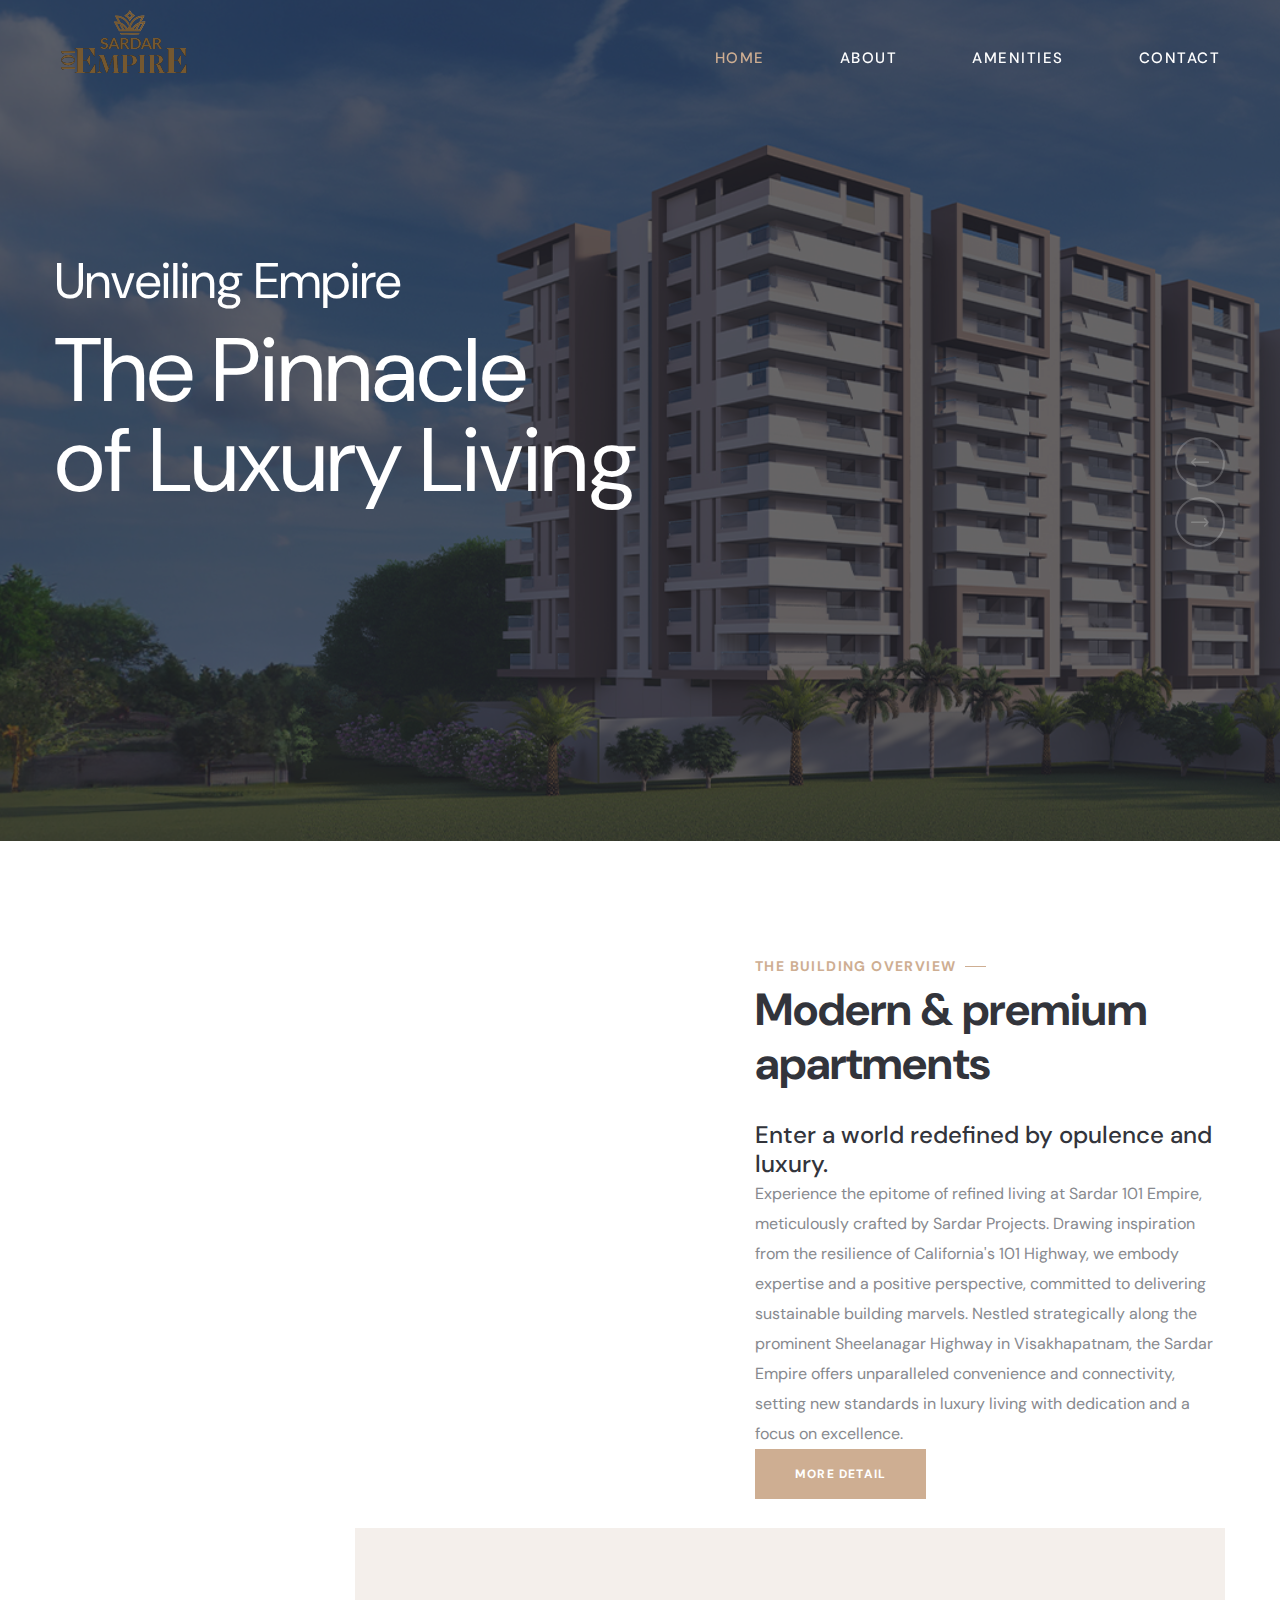
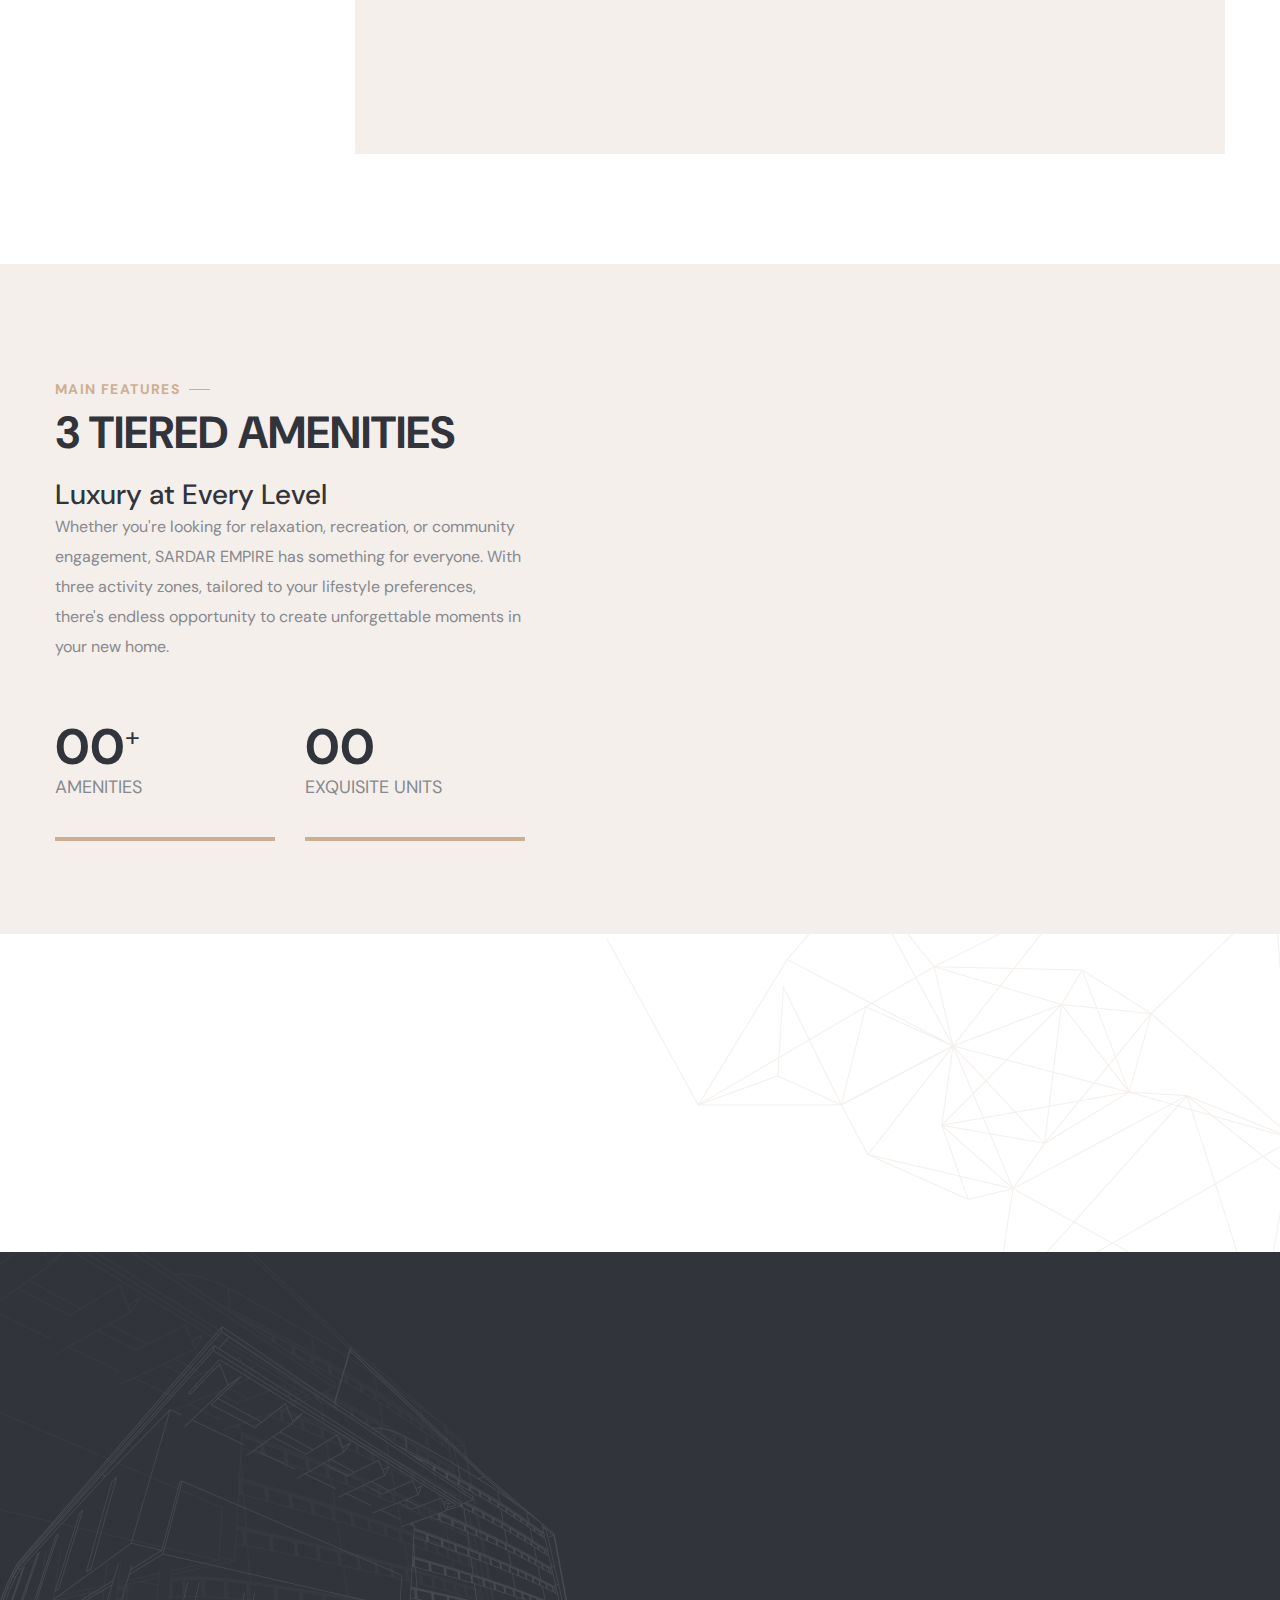
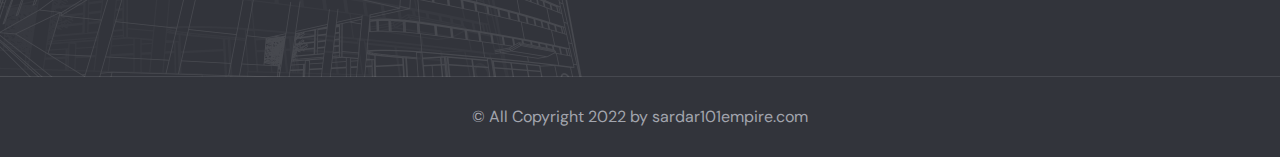
==== commit 3fceaec9: "modified" ====
--- a/index.html
+++ b/index.html
@@ -49,8 +49,8 @@
 
 <body class="custom-cursor">
 
-    <div class="custom-cursor__cursor"></div>
-    <div class="custom-cursor__cursor-two"></div>
+    <!-- <div class="custom-cursor__cursor"></div>
+    <div class="custom-cursor__cursor-two"></div> -->
 
 
 
@@ -64,7 +64,7 @@
 
     <div class="page-wrapper">
         <header class="main-header">
-            <div class="main-header__top">
+            <!-- <div class="main-header__top">
                 <div class="main-header__top-inner">
                     <div class="main-header__top-left">
                         <ul class="list-unstyled main-header__contact-list">
@@ -98,21 +98,22 @@
                         </div>
                     </div>
                 </div>
-            </div>
+            </div> -->
             <nav class="main-menu">
                 <div class="main-menu__wrapper">
                     <div class="main-menu__wrapper-inner">
                         <div class="main-menu__left">
                             <div class="main-menu__logo">
-                                <a href="index.html"><img src="assets/images/resources/logo-1.png" alt=""></a>
+                                <a href="index.html"><img style="padding-top: 15px;" src="assets/images/resources/logo-1.png" alt=""></a>
+                                <!-- <a href="#" class="mobile-nav__toggler"><i class="fa fa-bars"></i></a> -->
                             </div>
                         </div>
                         <div class="main-menu__main-menu-box">
                             <a href="#" class="mobile-nav__toggler"><i class="fa fa-bars"></i></a>
                             <ul class="main-menu__list">
-                                <li class="dropdown current">
+                                <li>
                                     <a href="index.html">Home </a>
-                                    <ul class="shadow-box">
+                                    <!-- <ul class="shadow-box">
                                         <li><a href="index.html">Home One</a></li>
                                         <li><a href="index2.html">Home Two</a></li>
                                         <li><a href="index3.html">Home Three</a></li>
@@ -124,23 +125,23 @@
                                                 <li><a href="index3.html">Header Three</a></li>
                                             </ul>
                                         </li>
-                                    </ul>
+                                    </ul> -->
                                 </li>
                                 <li>
                                     <a href="about.html">About</a>
                                 </li>
-                                <li class="dropdown">
-                                    <a href="#">Pages</a>
-                                    <ul class="shadow-box">
+                                <li>
+                                    <a href="services.html">AMENITIES</a>
+                                    <!-- <ul class="shadow-box">
                                         <li><a href="services.html">Services</a>
                                         </li>
                                         <li><a href="the-building.html">The Building</a>
                                         </li>
                                         <li><a href="agents.html">Agents</a></li>
                                         <li><a href="faq.html">FAQs</a></li>
-                                    </ul>
-                                </li>
-                                <li class="dropdown">
+                                    </ul> -->
+                                </li>
+                                <!-- <li class="dropdown">
                                     <a href="#">Appartments</a>
                                     <ul class="shadow-box">
                                         <li><a href="apartments.html">Apartments</a></li>
@@ -153,13 +154,13 @@
                                         <li><a href="news.html">News</a></li>
                                         <li><a href="news-details.html">News Details</a></li>
                                     </ul>
-                                </li>
+                                </li> -->
                                 <li>
                                     <a href="contact.html">Contact</a>
                                 </li>
                             </ul>
                         </div>
-                        <div class="main-menu__right">
+                        <!-- <div class="main-menu__right">
                             <div class="main-menu__search-btn-box">
                                 <div class="main-menu__search-box">
                                     <a href="#" class="main-menu__search search-toggler icon-magnifying-glass"></a>
@@ -168,7 +169,7 @@
                                     <a href="contact.html" class="thm-btn main-menu__btn">Schedule a Visit</a>
                                 </div>
                             </div>
-                        </div>
+                        </div> -->
                     </div>
                 </div>
             </nav>
@@ -204,7 +205,7 @@
                             <div class="row">
                                 <div class="col-xl-12">
                                     <div class="main-slider__content">
-                                        <h2 class="main-slider__title">Modern <br> Residential <br> Apartments</h2>
+                                        <h2 class="main-slider__title"><span style="font-size: 50px !important;">Unveiling Empire</span> <br> The Pinnacle <br> of Luxury Living</h2>
                                     </div>
                                 </div>
                             </div>
@@ -219,7 +220,7 @@
                             <div class="row">
                                 <div class="col-xl-12">
                                     <div class="main-slider__content">
-                                        <h2 class="main-slider__title">Modern <br> Residential <br> Apartments</h2>
+                                        <h2 class="main-slider__title"><span style="font-size: 50px !important;">Unveiling Empire</span> <br> The Pinnacle <br> of Luxury Living</h2>
                                     </div>
                                 </div>
                             </div>
@@ -234,7 +235,22 @@
                             <div class="row">
                                 <div class="col-xl-12">
                                     <div class="main-slider__content">
-                                        <h2 class="main-slider__title">Modern <br> Residential <br> Apartments</h2>
+                                        <h2 class="main-slider__title"><span style="font-size: 50px !important;">Unveiling Empire</span> <br> The Pinnacle <br> of Luxury Living</h2>
+                                    </div>
+                                </div>
+                            </div>
+                        </div>
+                    </div>
+
+                    <div class="swiper-slide">
+                        <div class="image-layer"
+                            style="background-image: url(assets/images/backgrounds/main-slider-1-4.jpg);"></div>
+                        <!-- /.image-layer -->
+                        <div class="container">
+                            <div class="row">
+                                <div class="col-xl-12">
+                                    <div class="main-slider__content">
+                                        <h2 class="main-slider__title"><span style="font-size: 50px !important;">Unveiling Empire</span> <br> The Pinnacle <br> of Luxury Living</h2>
                                     </div>
                                 </div>
                             </div>
@@ -289,10 +305,11 @@
                                 <span class="section-title__tagline">the building overview</span>
                                 <h2 class="section-title__title">Modern & premium apartments</h2>
                             </div>
-                            <p class="about-one__text">Interior of volumes, space, air, proportion, with certain light
-                                and mood. These interiors are meant to last forever.
-                                you need to be sure there isn't anything embarrassing hidden in the middle of text.</p>
-                            <ul class="list-unstyled about-one__points">
+                            <div>
+                                <h4>Enter a world redefined by opulence and luxury.</h4>
+                            </div>
+                            <p class="about-one__text">Experience the epitome of refined living at  Sardar 101 Empire, meticulously crafted by Sardar Projects. Drawing inspiration from the resilience of California's 101 Highway, we embody expertise and a positive perspective, committed to delivering sustainable building marvels. Nestled strategically along the prominent Sheelanagar Highway in Visakhapatnam, the Sardar Empire offers unparalleled convenience and connectivity, setting new standards in luxury living with dedication and a focus on excellence.</p>
+                            <!-- <ul class="list-unstyled about-one__points">
                                 <li>
                                     <div class="icon">
                                         <i class="fa fa-check"></i>
@@ -317,7 +334,7 @@
                                         <p>Fusce sodales lacus sollicitudin</p>
                                     </div>
                                 </li>
-                            </ul>
+                            </ul> -->
                             <a href="about.html" class="thm-btn about-one__btn">More Detail</a>
                         </div>
                     </div>
@@ -338,35 +355,36 @@
                                         <span class="icon-size"></span>
                                     </div>
                                     <div class="counter-one__content-box count-box">
-                                        <h3 class="count-text" data-stop="8800" data-speed="1500">00</h3>
-                                        <p class="counter-one__text">Sqaure Areas</p>
+                                        <h3 class="count-text" data-stop="8" data-speed="1500">00</h3>
+                                        <p class="counter-one__text">UNIQUE FLAT TYPES</p>
                                     </div>
                                 </li>
                                 <li class="counter-one__single wow fadeInLeft" data-wow-delay="200ms">
                                     <div class="counter-one__icon">
-                                        <span class="icon-parking"></span>
+                                        <span class="icon-hotel-bed"></span>
                                     </div>
                                     <div class="counter-one__content-box count-box">
-                                        <h3 class="count-text" data-stop="680" data-speed="1500">00</h3>
-                                        <p class="counter-one__text">Car Parkings</p>
+                                        <h3 class="count-text" data-stop="13" data-speed="1500">00</h3>
+                                        <p class="counter-one__text">LUXURIOUS FLOORS</p>
                                     </div>
                                 </li>
                                 <li class="counter-one__single wow fadeInLeft" data-wow-delay="300ms">
                                     <div class="counter-one__icon">
-                                        <span class="icon-apartments"></span>
+                                        <span class="icon-home-automation"></span>
                                     </div>
                                     <div class="counter-one__content-box count-box">
-                                        <h3 class="count-text" data-stop="380" data-speed="1500">00</h3>
-                                        <p class="counter-one__text">Apartments</p>
-                                    </div>
-                                </li>
+                                        <h3 class="count-text" data-stop="51" data-speed="1500">00</h3>
+                                        <p class="counter-one__text">AMENITIES</p>
+                                    </div>
+                                </li>
+                                
                                 <li class="counter-one__single wow fadeInLeft" data-wow-delay="400ms">
                                     <div class="counter-one__icon">
-                                        <span class="icon-hotel-bed"></span>
+                                        <span class="icon-residential"></span>
                                     </div>
                                     <div class="counter-one__content-box count-box">
-                                        <h3 class="count-text" data-stop="280" data-speed="1500">00</h3>
-                                        <p class="counter-one__text">Bedrooms</p>
+                                        <h3 class="count-text" data-stop="245" data-speed="1500">00</h3>
+                                        <p class="counter-one__text">EXQUISITE UNITS</p>
                                     </div>
                                 </li>
                             </ul>
@@ -380,55 +398,57 @@
         <!--Feature One Start-->
         <section class="feature-one">
             <div class="feature-one__bg-box">
-                <div class="feature-one__bg"
-                    style="background-image: url(assets/images/backgrounds/feature-one-bg.jpg);"></div>
+                <!-- <div class="feature-one__bg"
+                    style="background-image: url(assets/images/backgrounds/feature-one-bg.jpg);"></div> -->
             </div>
             <div class="feature-one__shape-1 float-bob-x">
                 <img src="assets/images/shapes/feature-one-shape-1.png" alt="">
             </div>
             <div class="container">
                 <div class="row">
-                    <div class="col-xl-5">
+                    <div class="col-lg-5 col-xl-5">
                         <div class="feature-one__left">
                             <div class="section-title text-left">
                                 <span class="section-title__tagline">Main features</span>
-                                <h2 class="section-title__title">Our main property features</h2>
-                            </div>
-                            <p class="feature-one__text">Man braid hell of edison bulb four brunch subway <br> tile
-                                authentic, chillwave put a bird on it church-key <br> try-hard ramps heirloom.</p>
-                            <div class="feature-one__video-link">
+                                <h2 class="section-title__title">3 TIERED AMENITIES</h2>
+                            </div>
+                            
+                            <h3>Luxury at Every Level</h3>
+                            <p class="feature-one__text">Whether you're looking for relaxation, recreation, or community engagement, SARDAR EMPIRE has something for everyone. With three activity zones, tailored to your lifestyle preferences, there's endless opportunity to create unforgettable moments in your new home. </p>
+                            <!-- <div class="feature-one__video-link">
                                 <a href="https://www.youtube.com/watch?v=Get7rqXYrbQ" class="video-popup">
                                     <div class="feature-one__video-icon">
                                         <span class="fa fa-play"></span>
                                         <i class="ripple"></i>
                                     </div>
                                 </a>
-                            </div>
+                            </div> -->
+                            <br>
+                            <br>
                             <div class="feature-one__counter-box">
                                 <ul class="feature-one__counter-list list-unstyled">
                                     <li>
                                         <div class="feature-one__counter-content-box">
                                             <div class="feature-one__counter-count-box count-box">
-                                                <h3 class="count-text" data-stop="360" data-speed="1500">00</h3>
+                                                <h3 class="count-text" data-stop="51" data-speed="1500">00</h3>
                                                 <span class="feature-one__counter-plus">+</span>
                                             </div>
-                                            <p class="feature-one__counter-text">Total apartments</p>
+                                            <p class="feature-one__counter-text">AMENITIES</p>
                                         </div>
                                     </li>
                                     <li>
                                         <div class="feature-one__counter-content-box">
                                             <div class="feature-one__counter-count-box count-box">
-                                                <h3 class="count-text" data-stop="680" data-speed="1500">00</h3>
-                                                <span class="feature-one__counter-plus">+</span>
-                                            </div>
-                                            <p class="feature-one__counter-text">Quality features</p>
+                                                <h3 class="count-text" data-stop="245" data-speed="1500">00</h3>
+                                            </div>
+                                            <p class="feature-one__counter-text">EXQUISITE UNITS</p>
                                         </div>
                                     </li>
                                 </ul>
                             </div>
                         </div>
                     </div>
-                    <div class="col-xl-7">
+                    <div class="col-lg-7 col-xl-7">
                         <div class="feature-one__right">
                             <div class="row">
                                 <!--Feature One Single Start-->
@@ -438,9 +458,9 @@
                                             <div class="feature-one__icon">
                                                 <span class="icon-residential"></span>
                                             </div>
-                                            <h3 class="feature-one__title"><a href="services.html">Smart living</a></h3>
-                                            <p class="feature-one__text">When nothing prevents our being
-                                                able to we like best, every pleasure to be welcomed & every.</p>
+                                            <h3 class="feature-one__title"><a href="services.html">Sky Lounge</a></h3>
+                                            <p class="feature-one__text">Features a luxury gym for energising workouts, a sparkling swimming pool for refreshing dips, and a lively party zone 
+                                                for unforgettable gatherings under the open sky.</p>
                                             <div class="feature-one__btn">
                                                 <a href="services.html"> <i class="fa fa-arrow-right"></i>Read More</a>
                                             </div>
@@ -448,35 +468,16 @@
                                     </div>
                                 </div>
                                 <!--Feature One Single End-->
-                                <!--Feature One Single Start-->
-                                <div class="col-xl-6 col-lg-6 col-md-6 wow fadeInUp" data-wow-delay="200ms">
-                                    <div class="feature-one__single">
-                                        <div class="feature-one__single-inner">
-                                            <div class="feature-one__icon">
-                                                <span class="icon-sustainable"></span>
-                                            </div>
-                                            <h3 class="feature-one__title"><a href="services.html">Eco construction</a>
-                                            </h3>
-                                            <p class="feature-one__text">When nothing prevents our being
-                                                able to we like best, every pleasure to be welcomed & every.</p>
-                                            <div class="feature-one__btn">
-                                                <a href="services.html"> <i class="fa fa-arrow-right"></i>Read More</a>
-                                            </div>
-                                        </div>
-                                    </div>
-                                </div>
-                                <!--Feature One Single End-->
-                                <!--Feature One Single Start-->
-                                <div class="col-xl-6 col-lg-6 col-md-6 wow fadeInUp" data-wow-delay="300ms">
+                                 <!--Feature One Single Start-->
+                                 <div class="col-xl-6 col-lg-6 col-md-6 wow fadeInUp" data-wow-delay="300ms">
                                     <div class="feature-one__single">
                                         <div class="feature-one__single-inner">
                                             <div class="feature-one__icon">
                                                 <span class="icon-world"></span>
                                             </div>
-                                            <h3 class="feature-one__title"><a href="services.html">Attractive
-                                                    location</a></h3>
-                                            <p class="feature-one__text">When nothing prevents our being
-                                                able to we like best, every pleasure to be welcomed & every.</p>
+                                            <h3 class="feature-one__title"><a href="services.html">Oasis Retreat</a></h3>
+                                            <p class="feature-one__text">Recharge in our Outdoor Amenities Area, featuring a kid's play zone, yoga space, badminton court, 
+                                                cosy seating, and a coffee bar for quality time with loved ones.</p>
                                             <div class="feature-one__btn">
                                                 <a href="services.html"> <i class="fa fa-arrow-right"></i>Read More</a>
                                             </div>
@@ -485,7 +486,31 @@
                                 </div>
                                 <!--Feature One Single End-->
                                 <!--Feature One Single Start-->
-                                <div class="col-xl-6 col-lg-6 col-md-6 wow fadeInUp" data-wow-delay="400ms">
+                                <div class="col-xl-12 col-lg-12 col-md-12 wow fadeInUp" data-wow-delay="200ms">
+                                    <div class="feature-one__single">
+                                        <div class="feature-one__single-inner">
+                                            <div class="row">
+                                            <div class="feature-one__icon col-xl-6 col-lg-6 col-md-6">
+                                                <span class="icon-sustainable"></span>
+                                            </div>
+                                            <div class="col-xl-6 col-lg-6 col-md-6">
+                                            <h3 class="feature-one__title"><a href="services.html">Clubhouse</a>
+                                            </h3></div>
+                                            <div class="col-xl-12 col-lg-12 col-md-12"><p class="feature-one__text">From kids' play to elegant events, find excitement at every turn. Unwind in our serene 
+                                                yoga studio or host unforgettable gatherings in our sleek function hall. With guest rooms for convenience, 
+                                                the clubhouse is your ultimate sanctuary.</p>
+                                            <div class="feature-one__btn">
+                                                <a href="services.html"> <i class="fa fa-arrow-right"></i>Read More</a>
+                                            </div>
+                                            </div>
+                                            </div>
+                                        </div>
+                                    </div>
+                                </div>
+                                <!--Feature One Single End-->
+                               
+                                <!--Feature One Single Start-->
+                                <!-- <div class="col-xl-6 col-lg-6 col-md-6 wow fadeInUp" data-wow-delay="400ms">
                                     <div class="feature-one__single">
                                         <div class="feature-one__single-inner">
                                             <div class="feature-one__icon">
@@ -500,7 +525,7 @@
                                             </div>
                                         </div>
                                     </div>
-                                </div>
+                                </div> -->
                                 <!--Feature One Single End-->
                             </div>
                         </div>
@@ -511,7 +536,7 @@
         <!--Feature One End-->
 
         <!--Floor Plan Start-->
-        <section class="floor-plan">
+        <!-- <section class="floor-plan">
             <div class="container">
                 <div class="section-title text-center">
                     <span class="section-title__tagline">Villa plans</span>
@@ -531,7 +556,7 @@
                         <li data-tab="#duplex" class="tab-btn"><span>Duplex</span></li>
                     </ul>
                     <div class="tabs-content">
-                        <!--tab-->
+                        
                         <div class="tab active-tab" id="penthouse">
                             <div class="floor-plan__tab-content-inner">
                                 <div class="floor-plan__tab-content-left">
@@ -567,7 +592,7 @@
                                 </div>
                             </div>
                         </div>
-                        <!--tab-->
+                       
                         <div class="tab " id="stuido">
                             <div class="floor-plan__tab-content-inner">
                                 <div class="floor-plan__tab-content-left">
@@ -603,7 +628,7 @@
                                 </div>
                             </div>
                         </div>
-                        <!--tab-->
+                        
                         <div class="tab " id="duplex">
                             <div class="floor-plan__tab-content-inner">
                                 <div class="floor-plan__tab-content-left">
@@ -642,18 +667,18 @@
                     </div>
                 </div>
             </div>
-        </section>
+        </section> -->
         <!--Floor Plan End-->
 
         <!--Apartments One Start-->
-        <section class="apartments-one">
+        <!-- <section class="apartments-one">
             <div class="container">
                 <div class="section-title text-center">
                     <span class="section-title__tagline">Apartments & complex</span>
                     <h2 class="section-title__title">Choose your apartment</h2>
                 </div>
                 <div class="row">
-                    <!--Apartments One Single Start-->
+                    
                     <div class="col-xl-3 col-lg-6 col-md-6">
                         <div class="apartments-one__single">
                             <div class="apartments-one__img">
@@ -674,8 +699,7 @@
                             </div>
                         </div>
                     </div>
-                    <!--Apartments One Single End-->
-                    <!--Apartments One Single Start-->
+                    
                     <div class="col-xl-3 col-lg-6 col-md-6">
                         <div class="apartments-one__single">
                             <div class="apartments-one__img">
@@ -696,8 +720,7 @@
                             </div>
                         </div>
                     </div>
-                    <!--Apartments One Single End-->
-                    <!--Apartments One Single Start-->
+                    
                     <div class="col-xl-3 col-lg-6 col-md-6">
                         <div class="apartments-one__single">
                             <div class="apartments-one__img">
@@ -718,8 +741,7 @@
                             </div>
                         </div>
                     </div>
-                    <!--Apartments One Single End-->
-                    <!--Apartments One Single Start-->
+                   
                     <div class="col-xl-3 col-lg-6 col-md-6">
                         <div class="apartments-one__single">
                             <div class="apartments-one__img">
@@ -740,14 +762,14 @@
                             </div>
                         </div>
                     </div>
-                    <!--Apartments One Single End-->
-                </div>
-            </div>
-        </section>
+                    
+                </div>
+            </div>
+        </section> -->
         <!--Apartments One End-->
 
         <!--Neighborhoods Start-->
-        <section class="neighborhoods">
+        <!-- <section class="neighborhoods">
             <div class="neighborhoods-bg"
                 style="background-image: url(assets/images/backgrounds/neighborhoods-bg.jpg);"></div>
             <div class="container">
@@ -768,7 +790,7 @@
                                             <div class="inner">
                                                 <p>Lorem ipsum dolor sit amet, consecte adipiscing elit, sed do eiusmod
                                                     tempor inci simply free.</p>
-                                            </div><!-- /.inner -->
+                                            </div>
                                         </div>
                                     </div>
                                     <div class="accrodion">
@@ -779,7 +801,7 @@
                                             <div class="inner">
                                                 <p>Lorem ipsum dolor sit amet, consecte adipiscing elit, sed do eiusmod
                                                     tempor inci simply free.</p>
-                                            </div><!-- /.inner -->
+                                            </div>
                                         </div>
                                     </div>
                                     <div class="accrodion">
@@ -790,7 +812,7 @@
                                             <div class="inner">
                                                 <p>Lorem ipsum dolor sit amet, consecte adipiscing elit, sed do eiusmod
                                                     tempor inci simply free.</p>
-                                            </div><!-- /.inner -->
+                                            </div>
                                         </div>
                                     </div>
                                     <div class="accrodion">
@@ -801,7 +823,7 @@
                                             <div class="inner">
                                                 <p>Lorem ipsum dolor sit amet, consecte adipiscing elit, sed do eiusmod
                                                     tempor inci simply free.</p>
-                                            </div><!-- /.inner -->
+                                            </div>
                                         </div>
                                     </div>
                                     <div class="accrodion last-child">
@@ -812,7 +834,7 @@
                                             <div class="inner">
                                                 <p>Lorem ipsum dolor sit amet, consecte adipiscing elit, sed do eiusmod
                                                     tempor inci simply free.</p>
-                                            </div><!-- /.inner -->
+                                            </div>
                                         </div>
                                     </div>
                                 </div>
@@ -886,89 +908,15 @@
                     </div>
                 </div>
             </div>
-        </section>
+        </section> -->
         <!--Neighborhoods End-->
 
         <!--Brand One Start-->
-        <section class="brand-one">
-            <div class="container">
-                <div class="row">
-                    <div class="col-xl-12">
-                        <div class="brand-one__inner">
-                            <div class="thm-swiper__slider swiper-container" data-swiper-options='{"spaceBetween": 100, "slidesPerView": 5, "autoplay": { "delay": 5000 }, "breakpoints": {
-                        "0": {
-                            "spaceBetween": 30,
-                            "slidesPerView": 2
-                        },
-                        "375": {
-                            "spaceBetween": 30,
-                            "slidesPerView": 2
-                        },
-                        "575": {
-                            "spaceBetween": 30,
-                            "slidesPerView": 3
-                        },
-                        "767": {
-                            "spaceBetween": 50,
-                            "slidesPerView": 4
-                        },
-                        "991": {
-                            "spaceBetween": 50,
-                            "slidesPerView": 5
-                        },
-                        "1199": {
-                            "spaceBetween": 100,
-                            "slidesPerView": 6
-                        }
-                    }}'>
-                                <div class="swiper-wrapper">
-                                    <div class="swiper-slide">
-                                        <img src="assets/images/brand/brand-1-1.png" alt="">
-                                    </div><!-- /.swiper-slide -->
-                                    <div class="swiper-slide">
-                                        <img src="assets/images/brand/brand-1-2.png" alt="">
-                                    </div><!-- /.swiper-slide -->
-                                    <div class="swiper-slide">
-                                        <img src="assets/images/brand/brand-1-3.png" alt="">
-                                    </div><!-- /.swiper-slide -->
-                                    <div class="swiper-slide">
-                                        <img src="assets/images/brand/brand-1-4.png" alt="">
-                                    </div><!-- /.swiper-slide -->
-                                    <div class="swiper-slide">
-                                        <img src="assets/images/brand/brand-1-5.png" alt="">
-                                    </div><!-- /.swiper-slide -->
-                                    <div class="swiper-slide">
-                                        <img src="assets/images/brand/brand-1-6.png" alt="">
-                                    </div><!-- /.swiper-slide -->
-                                    <div class="swiper-slide">
-                                        <img src="assets/images/brand/brand-1-1.png" alt="">
-                                    </div><!-- /.swiper-slide -->
-                                    <div class="swiper-slide">
-                                        <img src="assets/images/brand/brand-1-2.png" alt="">
-                                    </div><!-- /.swiper-slide -->
-                                    <div class="swiper-slide">
-                                        <img src="assets/images/brand/brand-1-3.png" alt="">
-                                    </div><!-- /.swiper-slide -->
-                                    <div class="swiper-slide">
-                                        <img src="assets/images/brand/brand-1-4.png" alt="">
-                                    </div><!-- /.swiper-slide -->
-                                    <div class="swiper-slide">
-                                        <img src="assets/images/brand/brand-1-5.png" alt="">
-                                    </div><!-- /.swiper-slide -->
-                                    <div class="swiper-slide">
-                                        <img src="assets/images/brand/brand-1-6.png" alt="">
-                                    </div><!-- /.swiper-slide -->
-                                </div>
-                            </div>
-                        </div>
-                    </div>
-                </div>
-            </div>
-        </section>
+        
         <!--Brand One End-->
 
         <!--Contact One Start-->
-        <section class="contact-one">
+        <!-- <section class="contact-one">
             <div class="container">
                 <div class="row">
                     <div class="col-xl-4 col-lg-5">
@@ -1046,18 +994,18 @@
                     </div>
                 </div>
             </div>
-        </section>
+        </section> -->
         <!--Contact One End-->
 
         <!--News One Start-->
-        <section class="news-one">
+        <!-- <section class="news-one">
             <div class="container">
                 <div class="section-title text-center">
                     <span class="section-title__tagline">What’s Happening</span>
                     <h2 class="section-title__title">Latest news updates <br> & articles</h2>
                 </div>
                 <div class="row">
-                    <!--News One Single Start-->
+                    News One Single Start
                     <div class="col-xl-4 col-lg-4 wow fadeInUp" data-wow-delay="100ms">
                         <div class="news-one__single">
                             <div class="news-one__img">
@@ -1081,8 +1029,8 @@
                             </div>
                         </div>
                     </div>
-                    <!--News One Single End-->
-                    <!--News One Single Start-->
+                    News One Single End
+                    News One Single Start
                     <div class="col-xl-4 col-lg-4 wow fadeInUp" data-wow-delay="200ms">
                         <div class="news-one__single">
                             <div class="news-one__img">
@@ -1106,8 +1054,8 @@
                             </div>
                         </div>
                     </div>
-                    <!--News One Single End-->
-                    <!--News One Single Start-->
+                    News One Single End
+                    News One Single Start
                     <div class="col-xl-4 col-lg-4 wow fadeInUp" data-wow-delay="300ms">
                         <div class="news-one__single">
                             <div class="news-one__img">
@@ -1131,107 +1079,14 @@
                             </div>
                         </div>
                     </div>
-                    <!--News One Single End-->
-                </div>
-            </div>
-        </section>
+                    News One Single End
+                </div>
+            </div>
+        </section> -->
         <!--News One End-->
 
         <!--Gallery One Start-->
-        <section class="gallery-one">
-            <div class="gallery-one__container">
-                <div class="gallery-one__carousel thm-owl__carousel owl-theme owl-carousel" data-owl-options='{
-                    "items": 5,
-                    "margin": 0,
-                    "smartSpeed": 700,
-                    "loop":true,
-                    "autoplay": 6000,
-                    "nav":false,
-                    "dots":false,
-                    "navText": ["<span class=\"fa fa-angle-left\"></span>","<span class=\"fa fa-angle-right\"></span>"],
-                    "responsive":{
-                        "0":{
-                            "items":1
-                        },
-                        "768":{
-                            "items":3
-                        },
-                        "992":{
-                            "items": 4
-                        },
-                        "1200":{
-                            "items": 5
-                        }
-                    }
-                }'>
-                    <!--Gallery One Single Start-->
-                    <div class="item">
-                        <div class="gallery-one__single">
-                            <div class="gallery-one__img">
-                                <img src="assets/images/gallery/gallery-1-1.jpg" alt="">
-                                <div class="gallery-one__icon">
-                                    <a class="img-popup" href="assets/images/gallery/gallery-1-1.jpg"><span
-                                            class="fa fa-plus"></span></a>
-                                </div>
-                            </div>
-                        </div>
-                    </div>
-                    <!--Gallery One Single End-->
-                    <!--Gallery One Single Start-->
-                    <div class="item">
-                        <div class="gallery-one__single">
-                            <div class="gallery-one__img">
-                                <img src="assets/images/gallery/gallery-1-2.jpg" alt="">
-                                <div class="gallery-one__icon">
-                                    <a class="img-popup" href="assets/images/gallery/gallery-1-2.jpg"><span
-                                            class="fa fa-plus"></span></a>
-                                </div>
-                            </div>
-                        </div>
-                    </div>
-                    <!--Gallery One Single End-->
-                    <!--Gallery One Single Start-->
-                    <div class="item">
-                        <div class="gallery-one__single">
-                            <div class="gallery-one__img">
-                                <img src="assets/images/gallery/gallery-1-3.jpg" alt="">
-                                <div class="gallery-one__icon">
-                                    <a class="img-popup" href="assets/images/gallery/gallery-1-3.jpg"><span
-                                            class="fa fa-plus"></span></a>
-                                </div>
-                            </div>
-                        </div>
-                    </div>
-                    <!--Gallery One Single End-->
-                    <!--Gallery One Single Start-->
-                    <div class="item">
-                        <div class="gallery-one__single">
-                            <div class="gallery-one__img">
-                                <img src="assets/images/gallery/gallery-1-4.jpg" alt="">
-                                <div class="gallery-one__icon">
-                                    <a class="img-popup" href="assets/images/gallery/gallery-1-4.jpg"><span
-                                            class="fa fa-plus"></span></a>
-                                </div>
-                            </div>
-                        </div>
-                    </div>
-                    <!--Gallery One Single End-->
-                    <!--Gallery One Single Start-->
-                    <div class="item">
-                        <div class="gallery-one__single">
-                            <div class="gallery-one__img">
-                                <img src="assets/images/gallery/gallery-1-5.jpg" alt="">
-                                <div class="gallery-one__icon">
-                                    <a class="img-popup" href="assets/images/gallery/gallery-1-5.jpg"><span
-                                            class="fa fa-plus"></span></a>
-                                </div>
-                            </div>
-                        </div>
-                    </div>
-                    <!--Gallery One Single End-->
-                </div>
-            </div>
-        </section>
+        
         <!--Gallery One End-->
 
         <!--Site Footer Start-->
@@ -1246,15 +1101,10 @@
                             <div class="col-xl-4 col-lg-6 col-md-6 wow fadeInUp" data-wow-delay="100ms">
                                 <div class="footer-widget__column footer-widget__about">
                                     <div class="footer-widget__about-text-box">
-                                        <p class="footer-widget__about-text">Aports find out all the ways to enjoy
-                                            modern and luxury residential life around the world.</p>
-                                    </div>
-                                    <div class="site-footer__social">
-                                        <a href="#"><i class="fab fa-twitter"></i></a>
-                                        <a href="#"><i class="fab fa-facebook"></i></a>
-                                        <a href="#"><i class="fab fa-pinterest-p"></i></a>
-                                        <a href="#"><i class="fab fa-instagram"></i></a>
-                                    </div>
+                                        <p class="footer-widget__about-text">SARDAR EMPIRE offers diverse opportunities for relaxation, recreation, and community engagement. With three tailored activity zones, 
+                                            your new home is the perfect place to create unforgettable moments.</p>
+                                    </div>
+                                    
                                 </div>
                             </div>
                             <div class="col-xl-2 col-lg-6 col-md-6 wow fadeInUp" data-wow-delay="200ms">
@@ -1263,11 +1113,11 @@
                                         <h3 class="footer-widget__title">Explore</h3>
                                     </div>
                                     <ul class="footer-widget__Explore-list list-unstyled">
+                                        <li><a href="index.html">Home</a></li>
                                         <li><a href="about.html">About</a></li>
+                                        <li><a href="services.html">Amenities</a></li>
                                         <li><a href="contact.html">Contact</a></li>
-                                        <li><a href="about.html">Custom Widget</a></li>
-                                        <li><a href="about.html">Shortcodes</a></li>
-                                        <li><a href="about.html">Blank page</a></li>
+                                        
                                     </ul>
                                 </div>
                             </div>
@@ -1276,8 +1126,9 @@
                                     <div class="footer-widget__title-box">
                                         <h3 class="footer-widget__title">Find</h3>
                                     </div>
-                                    <p class="footer-widget__find-text">30 Broklyn Golden Street, New <br> York United
-                                        States of <br> America</p>
+                                    <p><b>SARDAR 101 EMPIRE</b></p>
+                                    <p class="footer-widget__find-text"> Beside Sheelanagar Petrol bunk, <br> Gajuwaka,
+                                         <br> Visakhapatnam.</p>
                                 </div>
                             </div>
                             <div class="col-xl-3 col-lg-6 col-md-6 wow fadeInUp" data-wow-delay="400ms">
@@ -1291,10 +1142,12 @@
                                                 <span class="fas fa-phone-alt"></span>
                                             </div>
                                             <div class="text">
-                                                <p><a href="tel:23425446680">+23 425 4466 80</a></p>
-                                            </div>
-                                        </li>
-                                        <li>
+                                                <p><a href="tel:23425446680">+91 9676664422</a></p>
+                                                <p><a href="tel:23425446680">+91 9912571779</a></p>
+                                                <p><a href="tel:23425446680">+91 9440293822</a></p>
+                                            </div>
+                                        </li>
+                                        <!-- <li>
                                             <div class="icon">
                                                 <span class="fas fa-clock"></span>
                                             </div>
@@ -1309,7 +1162,7 @@
                                             <div class="text">
                                                 <p><a href="mailto:needhelp@company.com">needhelp@company.com</a></p>
                                             </div>
-                                        </li>
+                                        </li> -->
                                     </ul>
                                 </div>
                             </div>
@@ -1322,7 +1175,7 @@
                     <div class="row">
                         <div class="col-xl-12">
                             <div class="site-footer__bottom-inner">
-                                <p class="site-footer__bottom-text">© All Copyright 2022 by <a href="#">Aports.com</a>
+                                <p class="site-footer__bottom-text">© All Copyright 2022 by <a href="#">sardar101empire.com</a>
                                 </p>
                             </div>
                         </div>
@@ -1351,23 +1204,21 @@
             <!-- /.mobile-nav__container -->
 
             <ul class="mobile-nav__contact list-unstyled">
+                
                 <li>
-                    <i class="fa fa-envelope"></i>
-                    <a href="mailto:needhelp@packageName__.com">needhelp@agrion.com</a>
+                    <i class="fa fa-phone-alt"></i>
+                    <a href="tel:23425446680">+91 9676664422</a>
                 </li>
                 <li>
                     <i class="fa fa-phone-alt"></i>
-                    <a href="tel:666-888-0000">666 888 0000</a>
+                    <a href="tel:23425446680">+91 9912571779</a>
+                </li>
+                <li>
+                    <i class="fa fa-phone-alt"></i>
+                    <a href="tel:23425446680">+91 9440293822</a>
                 </li>
             </ul><!-- /.mobile-nav__contact -->
-            <div class="mobile-nav__top">
-                <div class="mobile-nav__social">
-                    <a href="#" class="fab fa-twitter"></a>
-                    <a href="#" class="fab fa-facebook-square"></a>
-                    <a href="#" class="fab fa-pinterest-p"></a>
-                    <a href="#" class="fab fa-instagram"></a>
-                </div><!-- /.mobile-nav__social -->
-            </div><!-- /.mobile-nav__top -->
+            
 
 
 
--- a/assets/css/aports.css
+++ b/assets/css/aports.css
@@ -592,9 +592,11 @@
 .main-menu__logo {
   position: relative;
   display: block;
-  background-color: var(--aports-base);
+  /* background-color: var(--aports-base); */
+  opacity: 1;
   padding: 30.5px 60px;
   margin-top: -40px;
+  z-index: 999;
 }
 
 .main-menu__main-menu-box {
@@ -666,6 +668,7 @@
 .stricky-header.main-menu {
   background-color: var(--aports-black);
 }
+/* ////  header color */
 
 
 .main-menu .main-menu__list,
@@ -1684,6 +1687,8 @@
   right: 0;
   bottom: 0;
   background-color: rgba(37, 37, 43, .70);
+
+  /* background-color: rgba(0, 0, 0, 0.4); */
 }
 
 .main-slider__content {
@@ -1713,8 +1718,8 @@
 .main-slider .swiper-slide-active .main-slider__title {
   visibility: visible;
   opacity: 1;
-  -webkit-transform: translateY(0) translateX(0);
-  transform: translateY(0) translateX(0);
+  /* -webkit-transform: translateY(0) translateX(0);
+  transform: translateY(0) translateX(0); */
 }
 
 .main-slider__nav {
@@ -6369,7 +6374,8 @@
   bottom: 0;
   left: 0;
   right: 0;
-  background-color: rgba(35, 37, 43, .70);
+  background-color: rgba(0, 0, 0, 0.4);
+  /* background-color: rgba(35, 37, 43, .70); */
 }
 
 .page-header__inner {
@@ -7156,7 +7162,7 @@
 .contact-page-google-map {
   position: relative;
   display: block;
-  background-color: var(--aports-primary);
+  /* background-color: var(--aports-primary); */
 }
 
 .google-map__two {
@@ -7165,7 +7171,7 @@
   border: none;
   height: 475px;
   width: 100%;
-  mix-blend-mode: luminosity;
+  /* mix-blend-mode: luminosity; */
 }
 
 /*--------------------------------------------------------------
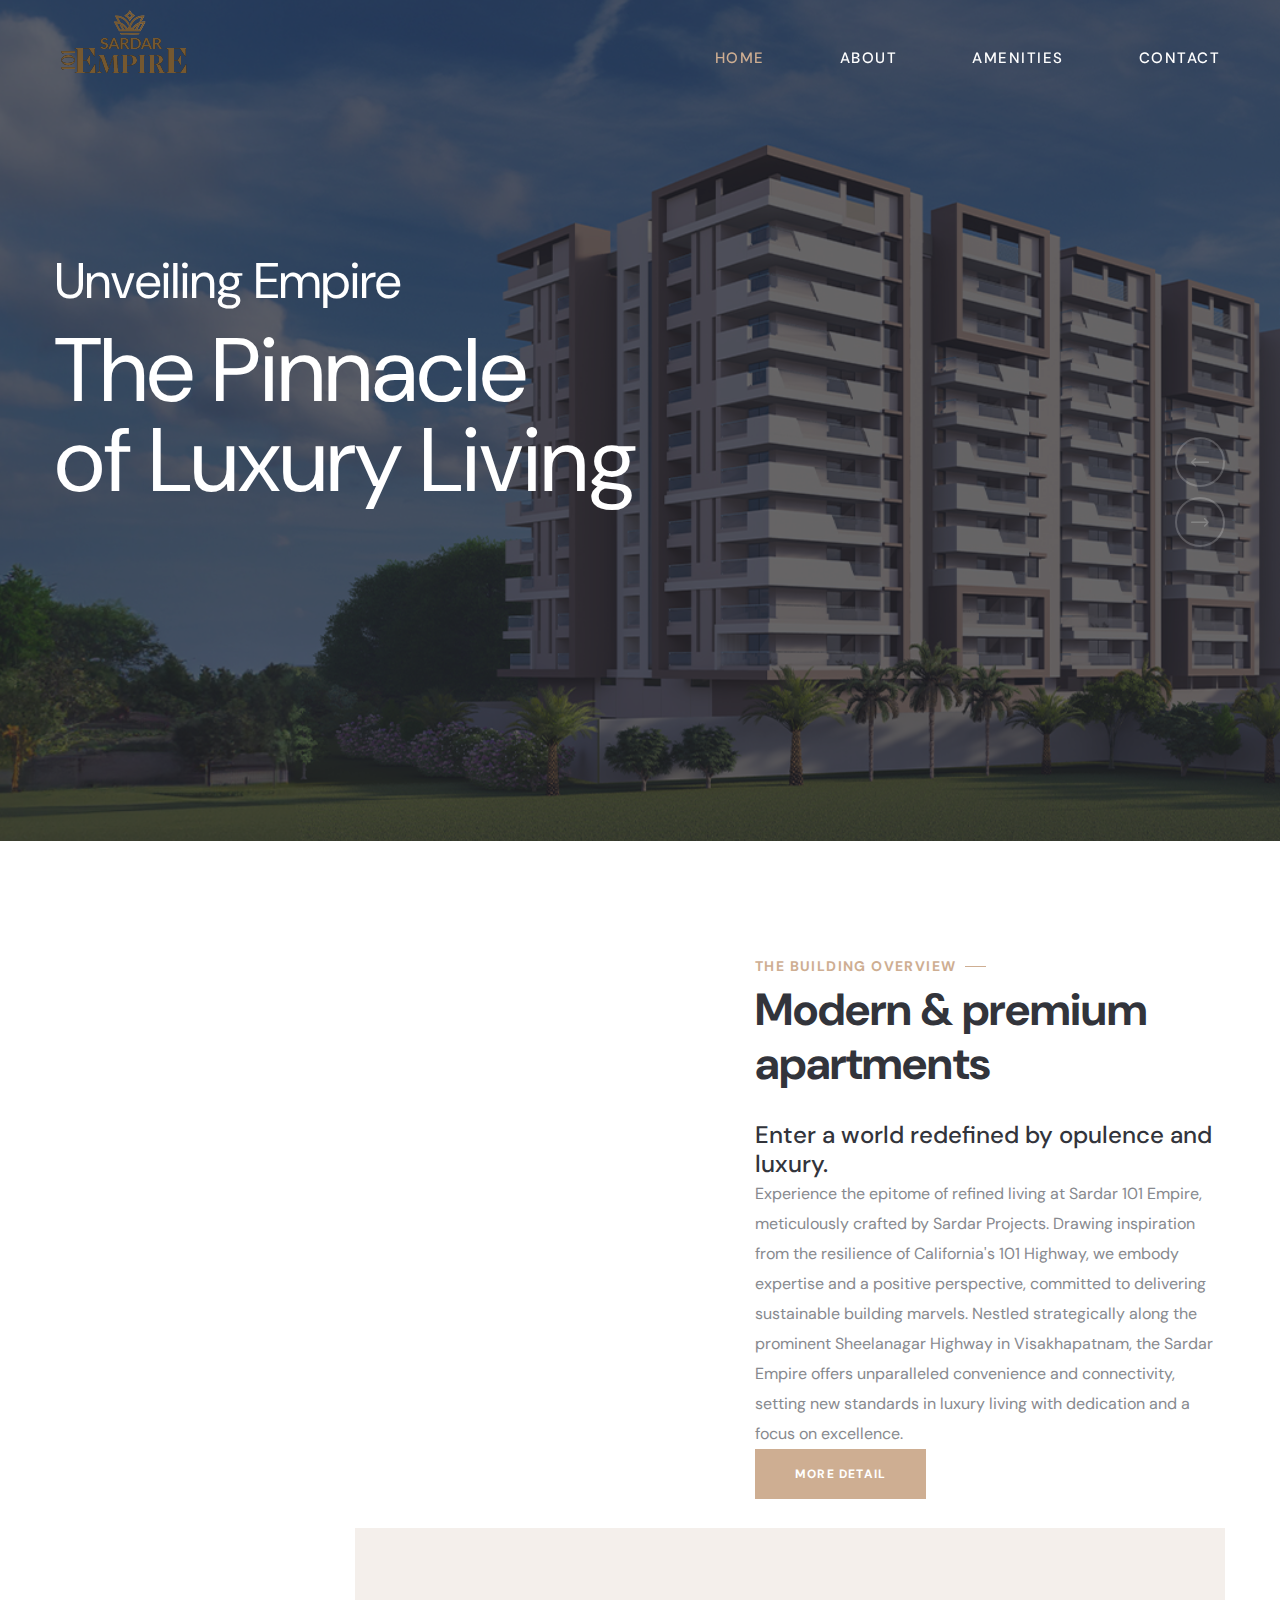
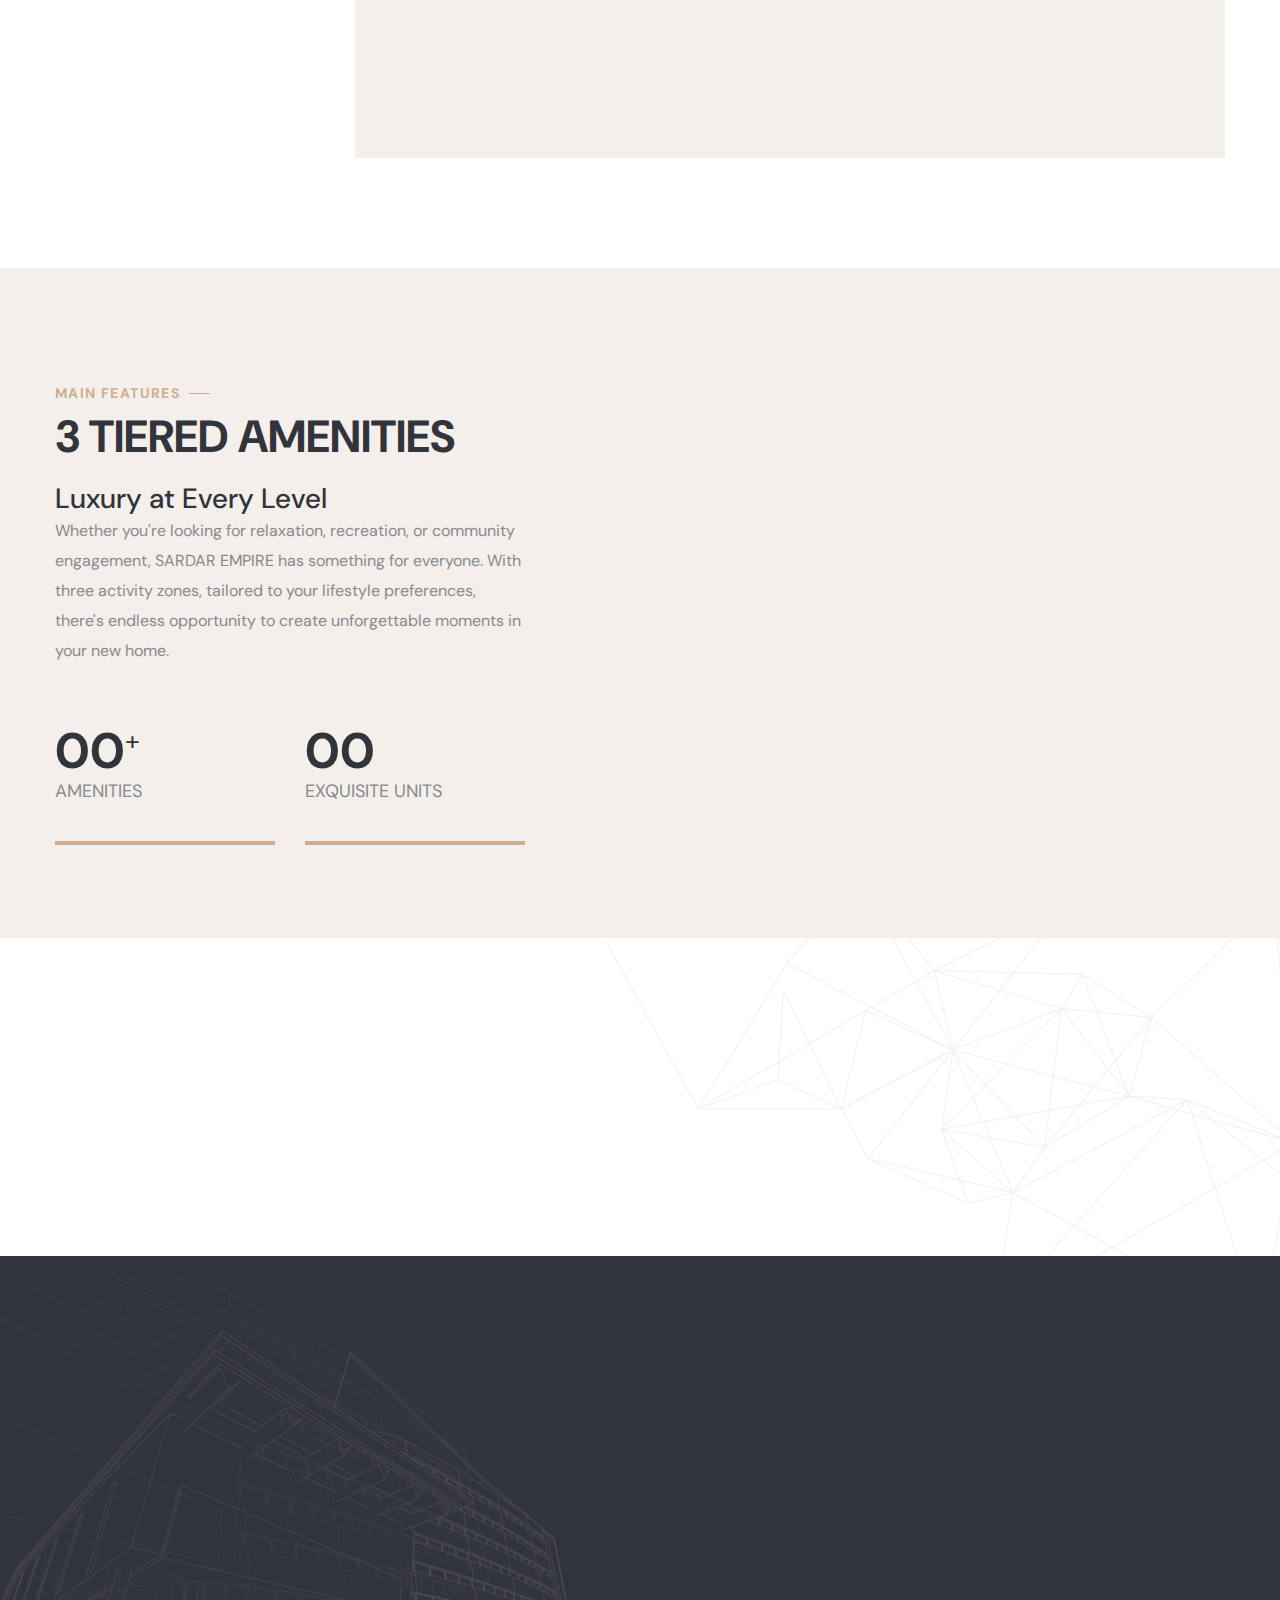
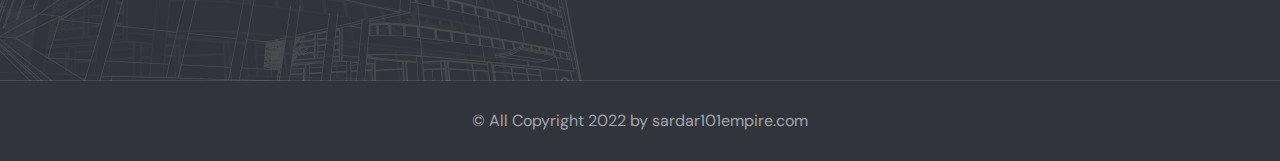
==== commit 69ed2051: "observed issues fixed" ====
--- a/index.html
+++ b/index.html
@@ -4,13 +4,13 @@
 <head>
     <meta charset="UTF-8" />
     <meta name="viewport" content="width=device-width, initial-scale=1.0" />
-    <title> Home One || Aports || Aports HTML 5 Template </title>
+    <title> Sardar 101 Empire</title>
     <!-- favicons Icons -->
     <link rel="apple-touch-icon" sizes="180x180" href="assets/images/favicons/apple-touch-icon.png" />
     <link rel="icon" type="image/png" sizes="32x32" href="assets/images/favicons/favicon-32x32.png" />
     <link rel="icon" type="image/png" sizes="16x16" href="assets/images/favicons/favicon-16x16.png" />
     <link rel="manifest" href="assets/images/favicons/site.webmanifest" />
-    <meta name="description" content="Aports HTML 5 Template " />
+    <meta name="description" content="Sardar 101 Empire " />
 
     <!-- fonts -->
     <link rel="preconnect" href="https://fonts.googleapis.com">
@@ -49,112 +49,32 @@
 
 <body class="custom-cursor">
 
-    <!-- <div class="custom-cursor__cursor"></div>
-    <div class="custom-cursor__cursor-two"></div> -->
-
-
-
-
-
     <div class="preloader">
         <div class="preloader__image"></div>
     </div>
-    <!-- /.preloader -->
-
-
+    
     <div class="page-wrapper">
         <header class="main-header">
-            <!-- <div class="main-header__top">
-                <div class="main-header__top-inner">
-                    <div class="main-header__top-left">
-                        <ul class="list-unstyled main-header__contact-list">
-                            <li>
-                                <div class="icon">
-                                    <i class="fas fa-map-marker-alt"></i>
-                                </div>
-                                <div class="text">
-                                    <p>30 Commercial Road Fratton, Australia</p>
-                                </div>
-                            </li>
-                            <li>
-                                <div class="icon">
-                                    <i class="fas fa-envelope"></i>
-                                </div>
-                                <div class="text">
-                                    <p><a href="mailto:needhelp@company.com">needhelp@company.com</a></p>
-                                </div>
-                            </li>
-                        </ul>
-                    </div>
-                    <div class="main-header__top-right">
-                        <div class="main-header__top-time">
-                            <p>Mon - Sat: 8.00 am - 7.00 pm</p>
-                        </div>
-                        <div class="main-header__social">
-                            <a href="#"><i class="fab fa-twitter"></i></a>
-                            <a href="#"><i class="fab fa-facebook"></i></a>
-                            <a href="#"><i class="fab fa-pinterest-p"></i></a>
-                            <a href="#"><i class="fab fa-instagram"></i></a>
-                        </div>
-                    </div>
-                </div>
-            </div> -->
             <nav class="main-menu">
                 <div class="main-menu__wrapper">
                     <div class="main-menu__wrapper-inner">
                         <div class="main-menu__left">
                             <div class="main-menu__logo">
                                 <a href="index.html"><img style="padding-top: 15px;" src="assets/images/resources/logo-1.png" alt=""></a>
-                                <!-- <a href="#" class="mobile-nav__toggler"><i class="fa fa-bars"></i></a> -->
                             </div>
                         </div>
                         <div class="main-menu__main-menu-box">
                             <a href="#" class="mobile-nav__toggler"><i class="fa fa-bars"></i></a>
                             <ul class="main-menu__list">
                                 <li>
-                                    <a href="index.html">Home </a>
-                                    <!-- <ul class="shadow-box">
-                                        <li><a href="index.html">Home One</a></li>
-                                        <li><a href="index2.html">Home Two</a></li>
-                                        <li><a href="index3.html">Home Three</a></li>
-                                        <li class="dropdown">
-                                            <a href="#">Header Styles</a>
-                                            <ul>
-                                                <li><a href="index.html">Header One</a></li>
-                                                <li><a href="index2.html">Header Two</a></li>
-                                                <li><a href="index3.html">Header Three</a></li>
-                                            </ul>
-                                        </li>
-                                    </ul> -->
+                                    <a href="index.html">Home </a>   
                                 </li>
                                 <li>
                                     <a href="about.html">About</a>
                                 </li>
                                 <li>
                                     <a href="services.html">AMENITIES</a>
-                                    <!-- <ul class="shadow-box">
-                                        <li><a href="services.html">Services</a>
-                                        </li>
-                                        <li><a href="the-building.html">The Building</a>
-                                        </li>
-                                        <li><a href="agents.html">Agents</a></li>
-                                        <li><a href="faq.html">FAQs</a></li>
-                                    </ul> -->
-                                </li>
-                                <!-- <li class="dropdown">
-                                    <a href="#">Appartments</a>
-                                    <ul class="shadow-box">
-                                        <li><a href="apartments.html">Apartments</a></li>
-                                        <li><a href="apartment-details.html">Apartment Details</a></li>
-                                    </ul>
-                                </li>
-                                <li class="dropdown">
-                                    <a href="#">News</a>
-                                    <ul class="shadow-box">
-                                        <li><a href="news.html">News</a></li>
-                                        <li><a href="news-details.html">News Details</a></li>
-                                    </ul>
-                                </li> -->
+                                </li>
                                 <li>
                                     <a href="contact.html">Contact</a>
                                 </li>
@@ -256,13 +176,7 @@
                             </div>
                         </div>
                     </div>
-
-
-
-
-                </div>
-
-
+                </div>
 
                 <!-- If we need navigation buttons -->
                 <div class="main-slider__nav">
@@ -309,32 +223,6 @@
                                 <h4>Enter a world redefined by opulence and luxury.</h4>
                             </div>
                             <p class="about-one__text">Experience the epitome of refined living at  Sardar 101 Empire, meticulously crafted by Sardar Projects. Drawing inspiration from the resilience of California's 101 Highway, we embody expertise and a positive perspective, committed to delivering sustainable building marvels. Nestled strategically along the prominent Sheelanagar Highway in Visakhapatnam, the Sardar Empire offers unparalleled convenience and connectivity, setting new standards in luxury living with dedication and a focus on excellence.</p>
-                            <!-- <ul class="list-unstyled about-one__points">
-                                <li>
-                                    <div class="icon">
-                                        <i class="fa fa-check"></i>
-                                    </div>
-                                    <div class="text">
-                                        <p>Lorem ipsum dolor sit amet</p>
-                                    </div>
-                                </li>
-                                <li>
-                                    <div class="icon">
-                                        <i class="fa fa-check"></i>
-                                    </div>
-                                    <div class="text">
-                                        <p>Sed tempor arcu non ligula convallis</p>
-                                    </div>
-                                </li>
-                                <li>
-                                    <div class="icon">
-                                        <i class="fa fa-check"></i>
-                                    </div>
-                                    <div class="text">
-                                        <p>Fusce sodales lacus sollicitudin</p>
-                                    </div>
-                                </li>
-                            </ul> -->
                             <a href="about.html" class="thm-btn about-one__btn">More Detail</a>
                         </div>
                     </div>
@@ -364,7 +252,7 @@
                                         <span class="icon-hotel-bed"></span>
                                     </div>
                                     <div class="counter-one__content-box count-box">
-                                        <h3 class="count-text" data-stop="13" data-speed="1500">00</h3>
+                                        <h3 class="count-text" style="display: inline-block;" data-stop="10" data-speed="1500">00</h3><span class="feature-one__counter-plus">+<h3 style="display: inline-block;">3</h3></span>
                                         <p class="counter-one__text">LUXURIOUS FLOORS</p>
                                     </div>
                                 </li>
@@ -373,7 +261,7 @@
                                         <span class="icon-home-automation"></span>
                                     </div>
                                     <div class="counter-one__content-box count-box">
-                                        <h3 class="count-text" data-stop="51" data-speed="1500">00</h3>
+                                        <h3 style="display: inline-block;" class="count-text" data-stop="51" data-speed="1500">00</h3><span class="feature-one__counter-plus">+</span>
                                         <p class="counter-one__text">AMENITIES</p>
                                     </div>
                                 </li>
@@ -508,25 +396,6 @@
                                     </div>
                                 </div>
                                 <!--Feature One Single End-->
-                               
-                                <!--Feature One Single Start-->
-                                <!-- <div class="col-xl-6 col-lg-6 col-md-6 wow fadeInUp" data-wow-delay="400ms">
-                                    <div class="feature-one__single">
-                                        <div class="feature-one__single-inner">
-                                            <div class="feature-one__icon">
-                                                <span class="icon-home-automation"></span>
-                                            </div>
-                                            <h3 class="feature-one__title"><a href="services.html">Modern technology</a>
-                                            </h3>
-                                            <p class="feature-one__text">When nothing prevents our being
-                                                able to we like best, every pleasure to be welcomed & every.</p>
-                                            <div class="feature-one__btn">
-                                                <a href="services.html"> <i class="fa fa-arrow-right"></i>Read More</a>
-                                            </div>
-                                        </div>
-                                    </div>
-                                </div> -->
-                                <!--Feature One Single End-->
                             </div>
                         </div>
                     </div>
@@ -534,560 +403,6 @@
             </div>
         </section>
         <!--Feature One End-->
-
-        <!--Floor Plan Start-->
-        <!-- <section class="floor-plan">
-            <div class="container">
-                <div class="section-title text-center">
-                    <span class="section-title__tagline">Villa plans</span>
-                    <h2 class="section-title__title">Apartment plans</h2>
-                    <p class="floor-plan__text">Retro four loko ethical, distillery lomo meh mixtape vice plaid palo
-                        santo
-                        live-edge ugh banjo marfa lyft. <br> Pour-over distillery keytar activated charcoal. Snackwave
-                        blue
-                        bottle bespoke af farm-to-table <br> 3 wolf moon, beard helvetica godard hell of. Schli hot
-                        chicken
-                        kombucha.</p>
-                </div>
-                <div class="floor-plan__main-tab-box tabs-box">
-                    <ul class="tab-buttons clearfix list-unstyled">
-                        <li data-tab="#penthouse" class="tab-btn active-btn"><span>Penthouse</span></li>
-                        <li data-tab="#stuido" class="tab-btn"><span>Stuido</span></li>
-                        <li data-tab="#duplex" class="tab-btn"><span>Duplex</span></li>
-                    </ul>
-                    <div class="tabs-content">
-                        
-                        <div class="tab active-tab" id="penthouse">
-                            <div class="floor-plan__tab-content-inner">
-                                <div class="floor-plan__tab-content-left">
-                                    <ul class="list-unstyled floor-plan__tab-content-details">
-                                        <li>
-                                            <p>Total area</p>
-                                            <span>2800 Sq. Ft</span>
-                                        </li>
-                                        <li>
-                                            <p>Floor no.</p>
-                                            <span>2nd</span>
-                                        </li>
-                                        <li>
-                                            <p>Current status</p>
-                                            <span>Available</span>
-                                        </li>
-                                        <li>
-                                            <p>No. of rooms</p>
-                                            <span>04</span>
-                                        </li>
-                                        <li>
-                                            <p>Parking available</p>
-                                            <span>Yes</span>
-                                        </li>
-                                        <li>
-                                            <p>Price from</p>
-                                            <span>$4500</span>
-                                        </li>
-                                    </ul>
-                                </div>
-                                <div class="floor-plan__tab-content-righ">
-                                    <img src="assets/images/resources/floor-plan-tab-content-img-1.png" alt="">
-                                </div>
-                            </div>
-                        </div>
-                       
-                        <div class="tab " id="stuido">
-                            <div class="floor-plan__tab-content-inner">
-                                <div class="floor-plan__tab-content-left">
-                                    <ul class="list-unstyled floor-plan__tab-content-details">
-                                        <li>
-                                            <p>Total area</p>
-                                            <span>2800 Sq. Ft</span>
-                                        </li>
-                                        <li>
-                                            <p>Floor no.</p>
-                                            <span>2nd</span>
-                                        </li>
-                                        <li>
-                                            <p>Current status</p>
-                                            <span>Available</span>
-                                        </li>
-                                        <li>
-                                            <p>No. of rooms</p>
-                                            <span>04</span>
-                                        </li>
-                                        <li>
-                                            <p>Parking available</p>
-                                            <span>Yes</span>
-                                        </li>
-                                        <li>
-                                            <p>Price from</p>
-                                            <span>$4500</span>
-                                        </li>
-                                    </ul>
-                                </div>
-                                <div class="floor-plan__tab-content-righ">
-                                    <img src="assets/images/resources/floor-plan-tab-content-img-1.png" alt="">
-                                </div>
-                            </div>
-                        </div>
-                        
-                        <div class="tab " id="duplex">
-                            <div class="floor-plan__tab-content-inner">
-                                <div class="floor-plan__tab-content-left">
-                                    <ul class="list-unstyled floor-plan__tab-content-details">
-                                        <li>
-                                            <p>Total area</p>
-                                            <span>2800 Sq. Ft</span>
-                                        </li>
-                                        <li>
-                                            <p>Floor no.</p>
-                                            <span>2nd</span>
-                                        </li>
-                                        <li>
-                                            <p>Current status</p>
-                                            <span>Available</span>
-                                        </li>
-                                        <li>
-                                            <p>No. of rooms</p>
-                                            <span>04</span>
-                                        </li>
-                                        <li>
-                                            <p>Parking available</p>
-                                            <span>Yes</span>
-                                        </li>
-                                        <li>
-                                            <p>Price from</p>
-                                            <span>$4500</span>
-                                        </li>
-                                    </ul>
-                                </div>
-                                <div class="floor-plan__tab-content-righ">
-                                    <img src="assets/images/resources/floor-plan-tab-content-img-1.png" alt="">
-                                </div>
-                            </div>
-                        </div>
-                    </div>
-                </div>
-            </div>
-        </section> -->
-        <!--Floor Plan End-->
-
-        <!--Apartments One Start-->
-        <!-- <section class="apartments-one">
-            <div class="container">
-                <div class="section-title text-center">
-                    <span class="section-title__tagline">Apartments & complex</span>
-                    <h2 class="section-title__title">Choose your apartment</h2>
-                </div>
-                <div class="row">
-                    
-                    <div class="col-xl-3 col-lg-6 col-md-6">
-                        <div class="apartments-one__single">
-                            <div class="apartments-one__img">
-                                <img src="assets/images/apartment/apartment-1-1.jpg" alt="">
-                                <div class="apartments-one__title-box">
-                                    <h3 class="apartments-one__title"><a href="apartment-details.html">Studio
-                                            apartment</a></h3>
-                                </div>
-                                <div class="apartments-one__hover">
-                                    <h3 class="apartments-one__hover-title"><a href="apartment-details.html">Studio
-                                            apartment</a></h3>
-                                    <p class="apartments-one__hover-text">There are many type of variations <br> pass
-                                        not available</p>
-                                    <div class="apartments-one__arrow">
-                                        <a href="apartment-details.html"><span class="icon-right-arrow"></span> </a>
-                                    </div>
-                                </div>
-                            </div>
-                        </div>
-                    </div>
-                    
-                    <div class="col-xl-3 col-lg-6 col-md-6">
-                        <div class="apartments-one__single">
-                            <div class="apartments-one__img">
-                                <img src="assets/images/apartment/apartment-1-2.jpg" alt="">
-                                <div class="apartments-one__title-box">
-                                    <h3 class="apartments-one__title"><a href="apartment-details.html">Luxury
-                                            apartment</a></h3>
-                                </div>
-                                <div class="apartments-one__hover">
-                                    <h3 class="apartments-one__hover-title"><a href="apartment-details.html">Luxury
-                                            apartment</a></h3>
-                                    <p class="apartments-one__hover-text">There are many type of variations <br> pass
-                                        not available</p>
-                                    <div class="apartments-one__arrow">
-                                        <a href="apartment-details.html"><span class="icon-right-arrow"></span> </a>
-                                    </div>
-                                </div>
-                            </div>
-                        </div>
-                    </div>
-                    
-                    <div class="col-xl-3 col-lg-6 col-md-6">
-                        <div class="apartments-one__single">
-                            <div class="apartments-one__img">
-                                <img src="assets/images/apartment/apartment-1-3.jpg" alt="">
-                                <div class="apartments-one__title-box">
-                                    <h3 class="apartments-one__title"><a href="apartment-details.html">Deluxe
-                                            apartment</a></h3>
-                                </div>
-                                <div class="apartments-one__hover">
-                                    <h3 class="apartments-one__hover-title"><a href="apartment-details.html">Deluxe
-                                            apartment</a></h3>
-                                    <p class="apartments-one__hover-text">There are many type of variations <br> pass
-                                        not available</p>
-                                    <div class="apartments-one__arrow">
-                                        <a href="apartment-details.html"><span class="icon-right-arrow"></span> </a>
-                                    </div>
-                                </div>
-                            </div>
-                        </div>
-                    </div>
-                   
-                    <div class="col-xl-3 col-lg-6 col-md-6">
-                        <div class="apartments-one__single">
-                            <div class="apartments-one__img">
-                                <img src="assets/images/apartment/apartment-1-4.jpg" alt="">
-                                <div class="apartments-one__title-box">
-                                    <h3 class="apartments-one__title"><a href="apartment-details.html">Modern
-                                            apartment</a></h3>
-                                </div>
-                                <div class="apartments-one__hover">
-                                    <h3 class="apartments-one__hover-title"><a href="apartment-details.html">Modern
-                                            apartment</a></h3>
-                                    <p class="apartments-one__hover-text">There are many type of variations <br> pass
-                                        not available</p>
-                                    <div class="apartments-one__arrow">
-                                        <a href="apartment-details.html"><span class="icon-right-arrow"></span> </a>
-                                    </div>
-                                </div>
-                            </div>
-                        </div>
-                    </div>
-                    
-                </div>
-            </div>
-        </section> -->
-        <!--Apartments One End-->
-
-        <!--Neighborhoods Start-->
-        <!-- <section class="neighborhoods">
-            <div class="neighborhoods-bg"
-                style="background-image: url(assets/images/backgrounds/neighborhoods-bg.jpg);"></div>
-            <div class="container">
-                <div class="section-title text-center">
-                    <span class="section-title__tagline">Nearby areas</span>
-                    <h2 class="section-title__title">Neighborhoods</h2>
-                </div>
-                <div class="row">
-                    <div class="col-xl-4 col-lg-5">
-                        <div class="neighborhoods__left">
-                            <div class="neighborhoods__faq">
-                                <div class="accrodion-grp" data-grp-name="faq-one-accrodion">
-                                    <div class="accrodion active">
-                                        <div class="accrodion-title">
-                                            <h4>Restaurants</h4>
-                                        </div>
-                                        <div class="accrodion-content">
-                                            <div class="inner">
-                                                <p>Lorem ipsum dolor sit amet, consecte adipiscing elit, sed do eiusmod
-                                                    tempor inci simply free.</p>
-                                            </div>
-                                        </div>
-                                    </div>
-                                    <div class="accrodion">
-                                        <div class="accrodion-title">
-                                            <h4>Central park</h4>
-                                        </div>
-                                        <div class="accrodion-content">
-                                            <div class="inner">
-                                                <p>Lorem ipsum dolor sit amet, consecte adipiscing elit, sed do eiusmod
-                                                    tempor inci simply free.</p>
-                                            </div>
-                                        </div>
-                                    </div>
-                                    <div class="accrodion">
-                                        <div class="accrodion-title">
-                                            <h4>Shopping center</h4>
-                                        </div>
-                                        <div class="accrodion-content">
-                                            <div class="inner">
-                                                <p>Lorem ipsum dolor sit amet, consecte adipiscing elit, sed do eiusmod
-                                                    tempor inci simply free.</p>
-                                            </div>
-                                        </div>
-                                    </div>
-                                    <div class="accrodion">
-                                        <div class="accrodion-title">
-                                            <h4>Hospitals</h4>
-                                        </div>
-                                        <div class="accrodion-content">
-                                            <div class="inner">
-                                                <p>Lorem ipsum dolor sit amet, consecte adipiscing elit, sed do eiusmod
-                                                    tempor inci simply free.</p>
-                                            </div>
-                                        </div>
-                                    </div>
-                                    <div class="accrodion last-child">
-                                        <div class="accrodion-title">
-                                            <h4>Play grounds</h4>
-                                        </div>
-                                        <div class="accrodion-content">
-                                            <div class="inner">
-                                                <p>Lorem ipsum dolor sit amet, consecte adipiscing elit, sed do eiusmod
-                                                    tempor inci simply free.</p>
-                                            </div>
-                                        </div>
-                                    </div>
-                                </div>
-                            </div>
-                        </div>
-                    </div>
-                    <div class="col-xl-8 col-lg-7">
-                        <div class="neighborhoods__right">
-                            <div class="neighborhoods__img-box">
-                                <div class="neighborhoods__img">
-                                    <img src="assets/images/resources/neighborhoods-img-1.jpg" alt="">
-                                </div>
-                                <div class="neighborhoods__location-1">
-                                    <div class="neighborhoods__map-markar"></div>
-                                    <div class="neighborhoods__popup-box">
-                                        <div class="neighborhoods__popup">
-                                            <div class="neighborhoods__popup-inner">
-                                                <h5 class="neighborhoods__popup-title">Restauant</h5>
-                                                <p class="neighborhoods__popup-text">Metropolitan Opera House
-                                                    Lincoln Center
-                                                    Theater New York</p>
-                                                <span class="neighborhoods__popup-km">13.5KM</span>
-                                            </div>
-                                        </div>
-                                    </div>
-                                </div>
-                                <div class="neighborhoods__location-1 neighborhoods__location-2">
-                                    <div class="neighborhoods__map-markar neighborhoods__map-markar-2"></div>
-                                    <div class="neighborhoods__popup-box">
-                                        <div class="neighborhoods__popup">
-                                            <div class="neighborhoods__popup-inner">
-                                                <h5 class="neighborhoods__popup-title">Central park</h5>
-                                                <p class="neighborhoods__popup-text">Metropolitan Opera House
-                                                    Lincoln Center
-                                                    Theater New York</p>
-                                                <span class="neighborhoods__popup-km">13.5KM</span>
-                                            </div>
-                                        </div>
-                                    </div>
-                                </div>
-                                <div class="neighborhoods__location-1 neighborhoods__location-3">
-                                    <div class="neighborhoods__map-markar neighborhoods__map-markar-3"></div>
-                                    <div class="neighborhoods__popup-box">
-                                        <div class="neighborhoods__popup">
-                                            <div class="neighborhoods__popup-inner">
-                                                <h5 class="neighborhoods__popup-title">Shopping center</h5>
-                                                <p class="neighborhoods__popup-text">Metropolitan Opera House
-                                                    Lincoln Center
-                                                    Theater New York</p>
-                                                <span class="neighborhoods__popup-km">13.5KM</span>
-                                            </div>
-                                        </div>
-                                    </div>
-                                </div>
-                                <div class="neighborhoods__location-1 neighborhoods__location-4">
-                                    <div class="neighborhoods__map-markar neighborhoods__map-markar-4"></div>
-                                    <div class="neighborhoods__popup-box">
-                                        <div class="neighborhoods__popup">
-                                            <div class="neighborhoods__popup-inner">
-                                                <h5 class="neighborhoods__popup-title">Hospitals</h5>
-                                                <p class="neighborhoods__popup-text">Metropolitan Opera House
-                                                    Lincoln Center
-                                                    Theater New York</p>
-                                                <span class="neighborhoods__popup-km">13.5KM</span>
-                                            </div>
-                                        </div>
-                                    </div>
-                                </div>
-                            </div>
-                        </div>
-                    </div>
-                </div>
-            </div>
-        </section> -->
-        <!--Neighborhoods End-->
-
-        <!--Brand One Start-->
-        
-        <!--Brand One End-->
-
-        <!--Contact One Start-->
-        <!-- <section class="contact-one">
-            <div class="container">
-                <div class="row">
-                    <div class="col-xl-4 col-lg-5">
-                        <div class="contact-one__left">
-                            <div class="section-title text-left">
-                                <span class="section-title__tagline">contact now</span>
-                                <h2 class="section-title__title">Get in touch with us</h2>
-                            </div>
-                            <div class="contact-one__person">
-                                <div class="contact-one__person-img">
-                                    <img src="assets/images/resources/contact-one-person-img-1.jpg" alt="">
-                                </div>
-                                <div class="contact-one__person-content">
-                                    <h3 class="contact-one__person-name">Kevin Smith</h3>
-                                    <p class="contact-one__person-sub-title">Certified agent</p>
-                                </div>
-                            </div>
-                            <p class="contact-one__text-1">Lorem ipsum dolor sit amet, consecte adipiscing elit. In hac
-                                habitasse platea dictumst. Duis porta, quam ut finibus ultrices.</p>
-                            <ul class="list-unstyled contact-one__list">
-                                <li>
-                                    <div class="icon">
-                                        <i class="fas fa-phone-alt"></i>
-                                    </div>
-                                    <div class="content">
-                                        <p>Have any question?</p>
-                                        <h4> <span>Free</span> <a href="tel:230009850">+23 (000)-9850</a></h4>
-                                    </div>
-                                </li>
-                                <li>
-                                    <div class="icon">
-                                        <i class="fas fa-envelope"></i>
-                                    </div>
-                                    <div class="content">
-                                        <p>Write email</p>
-                                        <h4><a href="mailto:needhelp@company.com">needhelp@company.com</a></h4>
-                                    </div>
-                                </li>
-                            </ul>
-                        </div>
-                    </div>
-                    <div class="col-xl-8 col-lg-7">
-                        <div class="contact-one__right">
-                            <div class="row">
-                                <div class="contact-one__form-box">
-                                    <form action="assets/inc/sendemail.php"
-                                        class="contact-one__form contact-one-validated" novalidate="novalidate">
-                                        <div class="row">
-                                            <div class="col-xl-6 col-lg-6 col-md-6">
-                                                <div class="contact-one__input-box">
-                                                    <input type="text" placeholder="Your name" name="name">
-                                                </div>
-                                            </div>
-                                            <div class="col-xl-6 col-lg-6 col-md-6">
-                                                <div class="contact-one__input-box">
-                                                    <input type="email" placeholder="Email address" name="email">
-                                                </div>
-                                            </div>
-                                        </div>
-                                        <div class="row">
-                                            <div class="col-xl-12">
-                                                <div class="contact-one__input-box text-message-box">
-                                                    <textarea name="message" placeholder="Write message"></textarea>
-                                                </div>
-                                                <div class="contact-one__btn-box">
-                                                    <a href="about.html" class="thm-btn contact-one__btn">Send a
-                                                        Message</a>
-                                                </div>
-                                            </div>
-                                        </div>
-                                    </form>
-                                </div>
-                            </div>
-                        </div>
-                    </div>
-                </div>
-            </div>
-        </section> -->
-        <!--Contact One End-->
-
-        <!--News One Start-->
-        <!-- <section class="news-one">
-            <div class="container">
-                <div class="section-title text-center">
-                    <span class="section-title__tagline">What’s Happening</span>
-                    <h2 class="section-title__title">Latest news updates <br> & articles</h2>
-                </div>
-                <div class="row">
-                    News One Single Start
-                    <div class="col-xl-4 col-lg-4 wow fadeInUp" data-wow-delay="100ms">
-                        <div class="news-one__single">
-                            <div class="news-one__img">
-                                <img src="assets/images/blog/news-1-1.jpg" alt="">
-                            </div>
-                            <div class="news-one__content-box">
-                                <div class="news-one__date">
-                                    <p>18 april</p>
-                                </div>
-                                <div class="news-one__content">
-                                    <p class="news-one__author">by John Smith</p>
-                                    <h3 class="news-one__title"><a href="news-details.html">Let’s understand the
-                                            different types of luxury spaces</a></h3>
-                                </div>
-                                <div class="news-one__bottom">
-                                    <a href="news-details.html" class="news-one__more"> <i
-                                            class="fa fa-arrow-right"></i> Read More</a>
-                                    <a href="news-details.html" class="news-one__comments"> <i
-                                            class="fas fa-comments"></i> 2 Comments</a>
-                                </div>
-                            </div>
-                        </div>
-                    </div>
-                    News One Single End
-                    News One Single Start
-                    <div class="col-xl-4 col-lg-4 wow fadeInUp" data-wow-delay="200ms">
-                        <div class="news-one__single">
-                            <div class="news-one__img">
-                                <img src="assets/images/blog/news-1-2.jpg" alt="">
-                            </div>
-                            <div class="news-one__content-box">
-                                <div class="news-one__date">
-                                    <p>18 april</p>
-                                </div>
-                                <div class="news-one__content">
-                                    <p class="news-one__author">by John Smith</p>
-                                    <h3 class="news-one__title"><a href="news-details.html">Lorem Ipsum has been the
-                                            industry's standard dummy</a></h3>
-                                </div>
-                                <div class="news-one__bottom">
-                                    <a href="news-details.html" class="news-one__more"> <i
-                                            class="fa fa-arrow-right"></i> Read More</a>
-                                    <a href="news-details.html" class="news-one__comments"> <i
-                                            class="fas fa-comments"></i> 2 Comments</a>
-                                </div>
-                            </div>
-                        </div>
-                    </div>
-                    News One Single End
-                    News One Single Start
-                    <div class="col-xl-4 col-lg-4 wow fadeInUp" data-wow-delay="300ms">
-                        <div class="news-one__single">
-                            <div class="news-one__img">
-                                <img src="assets/images/blog/news-1-3.jpg" alt="">
-                            </div>
-                            <div class="news-one__content-box">
-                                <div class="news-one__date">
-                                    <p>18 april</p>
-                                </div>
-                                <div class="news-one__content">
-                                    <p class="news-one__author">by John Smith</p>
-                                    <h3 class="news-one__title"><a href="news-details.html">The point of using Lorem
-                                            Ipsum is that it has a more</a></h3>
-                                </div>
-                                <div class="news-one__bottom">
-                                    <a href="news-details.html" class="news-one__more"> <i
-                                            class="fa fa-arrow-right"></i> Read More</a>
-                                    <a href="news-details.html" class="news-one__comments"> <i
-                                            class="fas fa-comments"></i> 2 Comments</a>
-                                </div>
-                            </div>
-                        </div>
-                    </div>
-                    News One Single End
-                </div>
-            </div>
-        </section> -->
-        <!--News One End-->
-
-        <!--Gallery One Start-->
-        
-        <!--Gallery One End-->
 
         <!--Site Footer Start-->
         <footer class="site-footer">
@@ -1142,9 +457,9 @@
                                                 <span class="fas fa-phone-alt"></span>
                                             </div>
                                             <div class="text">
-                                                <p><a href="tel:23425446680">+91 9676664422</a></p>
-                                                <p><a href="tel:23425446680">+91 9912571779</a></p>
-                                                <p><a href="tel:23425446680">+91 9440293822</a></p>
+                                                <p><a href="tel:+919676664422">+91 9676664422</a></p>
+                                                <p><a href="tel:+919912571779">+91 9912571779</a></p>
+                                                <p><a href="tel:+919440293822">+91 9440293822</a></p>
                                             </div>
                                         </li>
                                         <!-- <li>
@@ -1204,18 +519,17 @@
             <!-- /.mobile-nav__container -->
 
             <ul class="mobile-nav__contact list-unstyled">
-                
                 <li>
                     <i class="fa fa-phone-alt"></i>
-                    <a href="tel:23425446680">+91 9676664422</a>
+                    <a href="tel:+919676664422">+91 9676664422</a>
                 </li>
                 <li>
                     <i class="fa fa-phone-alt"></i>
-                    <a href="tel:23425446680">+91 9912571779</a>
+                    <a href="tel:+919912571779">+91 9912571779</a>
                 </li>
                 <li>
                     <i class="fa fa-phone-alt"></i>
-                    <a href="tel:23425446680">+91 9440293822</a>
+                    <a href="tel:+919440293822">+91 9440293822</a>
                 </li>
             </ul><!-- /.mobile-nav__contact -->
             
